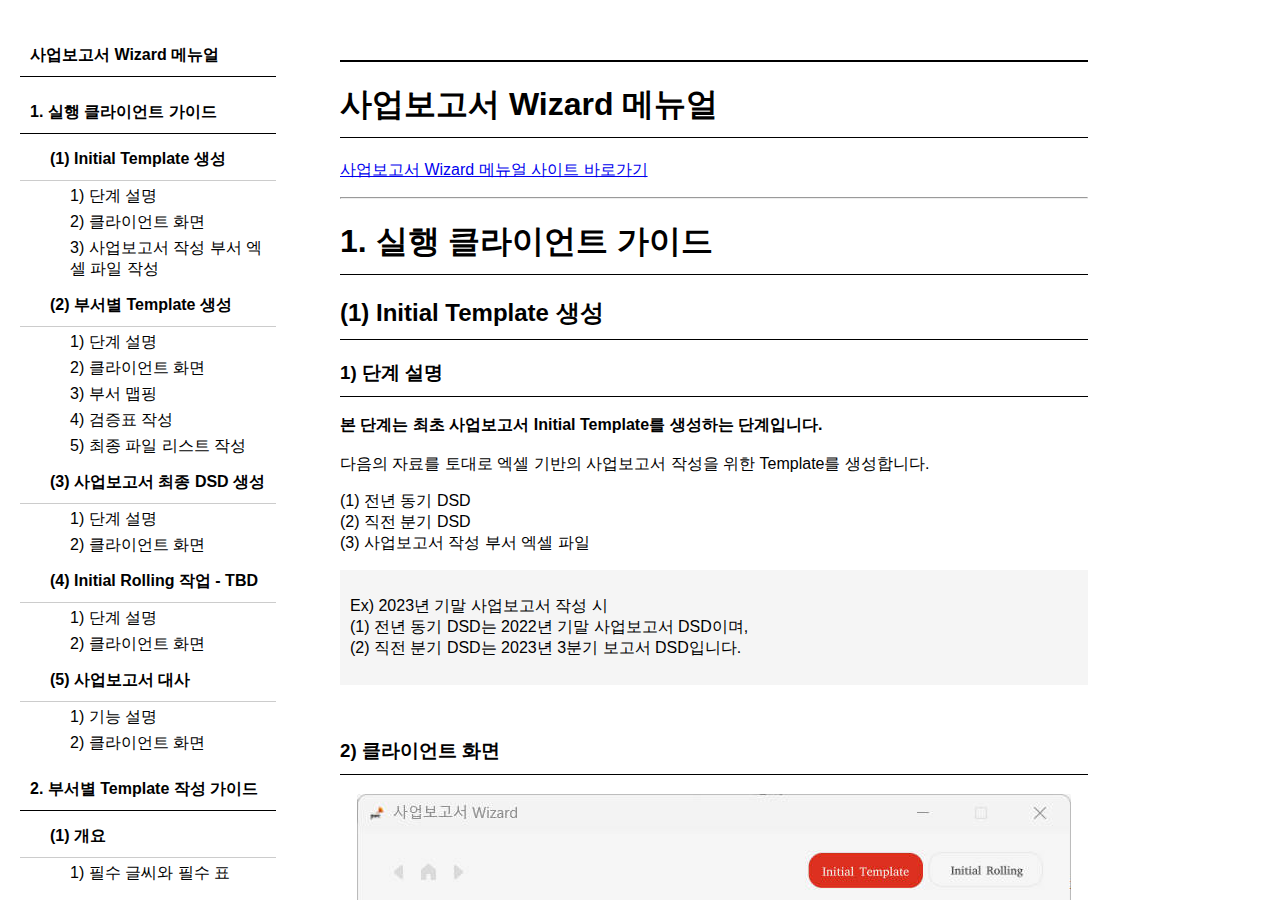
==== index.html @ ab2f1364 "license 추가" ====
<!DOCTYPE html>
    <html lang="en">
    <head>
    <meta charset="UTF-8">
    <meta name="viewport" content="width=device-width, initial-scale=1.0">
    <title>사업보고서 공시 자동화 메뉴얼</title>
    <link rel="stylesheet" href="styles.css">
    </head>
    <body>
    <div id="tocContainer">
        <div class='toc'>
<ul><li class='toc-level-1' data-index='1'><a href='#section-1'>사업보고서 Wizard 메뉴얼</a></li>
<li class='toc-level-1' data-index='2'><a href='#section-2'>1. 실행 클라이언트 가이드</a></li>
<li class='toc-level-2' data-index='2.1'><a href='#section-2.1'>(1) Initial Template 생성</a></li>
<li class='toc-level-3' data-index='2.1.1'><a href='#section-2.1.1'>1) 단계 설명</a></li>
<li class='toc-level-3' data-index='2.1.2'><a href='#section-2.1.2'>2) 클라이언트 화면</a></li>
<li class='toc-level-3' data-index='2.1.3'><a href='#section-2.1.3'>3) 사업보고서 작성 부서 엑셀 파일 작성</a></li>
<li class='toc-level-2' data-index='2.2'><a href='#section-2.2'>(2) 부서별 Template 생성</a></li>
<li class='toc-level-3' data-index='2.2.1'><a href='#section-2.2.1'>1) 단계 설명</a></li>
<li class='toc-level-3' data-index='2.2.2'><a href='#section-2.2.2'>2) 클라이언트 화면</a></li>
<li class='toc-level-3' data-index='2.2.3'><a href='#section-2.2.3'>3) 부서 맵핑</a></li>
<li class='toc-level-4' data-index='2.2.3.1'><a href='#section-2.2.3.1'>부서 맵핑 개요 (DSD 시트 상 B~N열)</a></li>
<li class='toc-level-4' data-index='2.2.3.2'><a href='#section-2.2.3.2'>기본 작성 방법</a></li>
<li class='toc-level-4' data-index='2.2.3.3'><a href='#section-2.2.3.3'>🚫 주의사항 - 다음과 같은 경우 오류가 발생합니다.</a></li>
<li class='toc-level-3' data-index='2.2.4'><a href='#section-2.2.4'>4) 검증표 작성</a></li>
<li class='toc-level-4' data-index='2.2.4.1'><a href='#section-2.2.4.1'>검증표 작성 개요</a></li>
<li class='toc-level-4' data-index='2.2.4.2'><a href='#section-2.2.4.2'>기본 작성 방법</a></li>
<li class='toc-level-4' data-index='2.2.4.3'><a href='#section-2.2.4.3'>🚫 주의사항 - 다음과 같은 경우 검증 오류로 Template 생성이 중단 됩니다.</a></li>
<li class='toc-level-3' data-index='2.2.5'><a href='#section-2.2.5'>5) 최종 파일 리스트 작성</a></li>
<li class='toc-level-4' data-index='2.2.5.1'><a href='#section-2.2.5.1'>관련 개요</a></li>
<li class='toc-level-2' data-index='2.3'><a href='#section-2.3'>(3) 사업보고서 최종 DSD 생성</a></li>
<li class='toc-level-3' data-index='2.3.1'><a href='#section-2.3.1'>1) 단계 설명</a></li>
<li class='toc-level-3' data-index='2.3.2'><a href='#section-2.3.2'>2) 클라이언트 화면</a></li>
<li class='toc-level-2' data-index='2.4'><a href='#section-2.4'>(4) Initial Rolling 작업 - TBD</a></li>
<li class='toc-level-3' data-index='2.4.1'><a href='#section-2.4.1'>1) 단계 설명</a></li>
<li class='toc-level-3' data-index='2.4.2'><a href='#section-2.4.2'>2) 클라이언트 화면</a></li>
<li class='toc-level-2' data-index='2.5'><a href='#section-2.5'>(5) 사업보고서 대사</a></li>
<li class='toc-level-3' data-index='2.5.1'><a href='#section-2.5.1'>1) 기능 설명</a></li>
<li class='toc-level-3' data-index='2.5.2'><a href='#section-2.5.2'>2) 클라이언트 화면</a></li>
<li class='toc-level-1' data-index='3'><a href='#section-3'>2. 부서별 Template 작성 가이드</a></li>
<li class='toc-level-2' data-index='3.1'><a href='#section-3.1'>(1) 개요</a></li>
<li class='toc-level-3' data-index='3.1.1'><a href='#section-3.1.1'>1) 필수 글씨와 필수 표</a></li>
<li class='toc-level-4' data-index='3.1.1.1'><a href='#section-3.1.1.1'>필수 글씨는 다음과 같습니다.</a></li>
<li class='toc-level-4' data-index='3.1.1.2'><a href='#section-3.1.1.2'>필수 표는 다음과 같습니다.</a></li>
<li class='toc-level-4' data-index='3.1.1.3'><a href='#section-3.1.1.3'>필수 글씨와 필수 표외 글씨와 표는 일반 글씨 및 일반 표로 지칭합니다.</a></li>
<li class='toc-level-2' data-index='3.2'><a href='#section-3.2'>(2) 리본메뉴(BRS Editor)</a></li>
<li class='toc-level-2' data-index='3.3'><a href='#section-3.3'>(3) 개별/전체 검증</a></li>
<li class='toc-level-2' data-index='3.4'><a href='#section-3.4'>(4) 표시 변경</a></li>
<li class='toc-level-2' data-index='3.5'><a href='#section-3.5'>(5) 필수 표 메뉴</a></li>
<li class='toc-level-2' data-index='3.6'><a href='#section-3.6'>(6) 작성가이드 메뉴</a></li>
</ul>
</div><hr>
<p style='font-style: italic; font-family: Arial; font-size: 13px;font-weight: bold;'><a href='https://www.pwc.com/kr/ko/digital-solutions/robotic-application.html'>Published by PwC Robotic Application Team</a></p>

    </div>
    <div id="contentContainer">
        <div id="sectionIndicator" class="section-indicator"></div>
        <h1 id="section-1">사업보고서 Wizard 메뉴얼</h1>
<p><a href="https://business-report_wizard.surge.sh">사업보고서 Wizard 메뉴얼 사이트 바로가기</a></p>
<hr/>
<h1 id="section-2">1. 실행 클라이언트 가이드</h1>
<h2 id="section-2.1">(1) Initial Template 생성</h2>
<h3 id="section-2.1.1">1) 단계 설명</h3>
<p><strong style="display: inline;">본 단계는 최초 사업보고서 Initial Template를 생성하는 단계입니다.<br/></strong><br>
다음의 자료를 토대로 엑셀 기반의 사업보고서 작성을 위한 Template를 생성합니다.</br></p>
<p>(1) 전년 동기 DSD <br/>
(2) 직전 분기 DSD <br/>
(3) 사업보고서 작성 부서 엑셀 파일</p>
<blockquote style="background-color: #F5F5F5; padding: 10px; margin-left: 0; margin-right: 0;"><div class="blockquote-sidebar"></div>
<p>Ex) 2023년 기말 사업보고서 작성 시<br/>
(1) 전년 동기 DSD는 2022년 기말 사업보고서 DSD이며,<br/>
(2) 직전 분기 DSD는 2023년 3분기 보고서 DSD입니다.</p>
</blockquote>
<p><br/></p>
<h3 id="section-2.1.2">2) 클라이언트 화면</h3>
<p><img alt="client_step1.jpg" class="custom-img" src="./resources/client_step1.jpg"/></p>
<p><br/></p>
<h3 id="section-2.1.3">3) 사업보고서 작성 부서 엑셀 파일 작성</h3>
<p>작성 부서 엑셀 파일 A열에 아래와 같이 부서명을 아래 방향으로 기재합니다.<br>
만일 동일 부서 내 담당자가 여러명인 경우 회계팀1 / 회계팀2 등으로 기재 부탁 드립니다.</br></p>
<p><img alt="작성부서엑셀1.jpg" class="custom-img" src="./resources/작성부서엑셀1.jpg"/></p>
<hr/>
<h2 id="section-2.2">(2) 부서별 Template 생성</h2>
<h3 id="section-2.2.1">1) 단계 설명</h3>
<p><strong style="display: inline;">본 단계는 1-(1) 에서 생성된 엑셀 파일(xlsm)을 토대로 작성 부서 별 엑셀 파일(xlsm) N개를 생성합니다.</strong></p>
<p>1-(1)에서 생성한 사업보고서 Initial Template를 기반으로 아래와 같은 작업을 진행해주셔야 합니다.</p>
<p>(1) 사업보고서 작성 영역을 각 사업부 R&amp;R에 맞게 분배 <br>
(2) 사업보고서 내용 상 검증이 필요한 금액의 경우 검증표에 맵핑<br/>
(3) 부서별 Template 생성 결과인 separate_template 폴더 sharepoint 상에 업로드 및 "최종 파일 리스트.xlsx" 작성</br></p>
<p><br/></p>
<h3 id="section-2.2.2">2) 클라이언트 화면</h3>
<p><img alt="client_step2.jpg" class="custom-img" src="./resources/client_step2.jpg"/></p>
<p><br/></p>
<h3 id="section-2.2.3">3) 부서 맵핑</h3>
<h4 id="section-2.2.3.1">부서 맵핑 개요 (DSD 시트 상 B~N열)</h4>
<p>아래 화면에서 회계팀에서 빨간색으로 표시된 영역이 배정되었습니다.(10~13행)<br>
또한 표의 영역이기 때문에  "⤷테이블 끝" 부분까지 올바르게 할당된 것을 알 수 있습니다.</br></p>
<ul class="custom-ul">
<li class="custom-li">회계팀에게 관련 부분을 배정하기 위해서는 회계팀의 열인 D열에 관련 영역을 O 표시하시면 됩니다.<br>
<br/></br></li>
</ul>
<blockquote style="background-color: #F5F5F5; padding: 10px; margin-left: 0; margin-right: 0;"><div class="blockquote-sidebar"></div>
<p>Initial Template 상 DSD 시트</p>
</blockquote>
<p><img alt="DSD시트1.jpg" class="custom-img" src="./resources/DSD시트1.jpg"/><br>
<br/></br></p>
<h4 id="section-2.2.3.2">기본 작성 방법</h4>
<ol>
<li class="custom-li">위의 화면 상 B~L열에 대해서 BA열의 전년 동기 사업보고서 내용을 보시고 사업보고서 작성 부서(R&amp;R)를 O 표시로 표시해주시기 바랍니다.</li>
<li class="custom-li">감사보고서와 연결 감사보고서 내용은 각각 스마트리뷰어_별도(M열), 스마트리뷰어_연결(N열)로 자동 맵핑되어 있습니다. 1의 작업 시 이 부분은 생략하고 진행해주시면 되겠습니다.</li>
<li class="custom-li">사업보고서 상 각 영역은 <strong style="display: inline;">하나의 부서</strong>에게 할당 되어야 합니다.<br/> 예를들어 하나의 표를 2개의 다른 부서에게 할당하는 것은 불가능합니다. </li>
<li class="custom-li">🚫 특히 필수 표의 경우 <strong style="display: inline;">Dart 표준 양식 상 반드시 지켜져야 하는 형식이 존재</strong>하며, 여러 부서에게 할당되지 않도록 각별한 주의가 필요합니다.</li>
<li class="custom-li">표의 경우 "⤷테이블 끝"까지 표의 영역이오니, 표의 영역을 할당하실 때에는 해당 부분까지 포함될 수 있도록 확인 부탁 드립니다.<br>
<br/></br></li>
</ol>
<h4 id="section-2.2.3.3">🚫 주의사항 - 다음과 같은 경우 오류가 발생합니다.</h4>
<ol>
<li class="custom-li">하나의 필수 표 영역에 대해서 해당 영역의 일부 또는 전부를 다수의 부서에 배정하는 경우  </li>
<li class="custom-li">사업보고서 상 동일 영역을 다수의 부서에 배정하는 경우<blockquote style="background-color: #F5F5F5; padding: 10px; margin-left: 0; margin-right: 0;"><div class="blockquote-sidebar"></div>
<p>Ex) 사업보고서라는 제목(6행)을 회계팀, 법무팀 등에 동시에 배정한 경우</p>
</blockquote>
</li>
</ol>
<p><br/></p>
<h3 id="section-2.2.4">4) 검증표 작성</h3>
<h4 id="section-2.2.4.1">검증표 작성 개요</h4>
<p>아래 화면 상 자금팀과 회계팀의 자본금은 동일하나, 경영기획팀의 자본금이 상이한 것을 알 수 있습니다.<br>
관련 부분을 최초에 한번만 맵핑해주게 되면 추후 부서별 Template으로 나누어져서 새롭게 작성되어도 작성된 검증표에 대한 링크가 연결됩니다.</br></p>
<p><img alt="검증표1.jpg" class="custom-img" src="./resources/검증표1.jpg"/></p>
<h4 id="section-2.2.4.2">기본 작성 방법</h4>
<ol>
<li class="custom-li">
<p>모든 열은 작성이 되어 있어야 합니다.</p>
</li>
<li class="custom-li">
<p>변수_ID는 다음과 같은 규칙으로 이루어져 있습니다.</p>
<ul class="custom-ul">
<li class="custom-li">"그룹번호-일련번호"</li>
<li class="custom-li">같은 그룹 내 부여된 일련번호는 동일한 금액을 가져야 한다는 로직으로 검증이 진행됩니다.<blockquote style="background-color: #F5F5F5; padding: 10px; margin-left: 0; margin-right: 0;"><div class="blockquote-sidebar"></div>
<p>Ex) 검증표 상 "그룹번호 101" 상 일련번호 001 / 002 / 003이 존재합니다.<br/> 이때 자금팀과 회계팀의 금액은 382로 일치하나 경영기획팀의 금액은 261,911로 다른 팀의 금액들과 다릅니다.</p>
</blockquote>
</li>
</ul>
</li>
<li class="custom-li">
<p>변수_이름과 비고는 자유로이 적어주시되, 서로 Refernce 되는 항목들은 동일하게 기재 부탁 드립니다.</p>
</li>
<li class="custom-li">
<p>금액은 "DSD" 시트 상에서 셀 참조로 작성해주셔야 하며(ex: =DSD!BA54),<br>
참조된 셀에 표시된 DSD 시트 상 부서 맵핑(동그라미(O) 표시)과 검증표 상 부서명은 일치해야 합니다.</br></p>
</li>
<li class="custom-li">
<p>부서명은 5를 고려하여 작성해주시기 바랍니다.<br>
<br/></br></p>
</li>
</ol>
<h4 id="section-2.2.4.3">🚫 주의사항 - 다음과 같은 경우 <strong style="display: inline;">검증 오류로 Template 생성이 중단</strong> 됩니다.</h4>
<p>검증표 검증 실패로 인해 Template 생성이 중단될 시 검증 실패 내역 정리된 엑셀 파일을 통해 검증표 수정 후 재 시도 부탁 드립니다.(TBD)</p>
<ol>
<li class="custom-li">DSD 시트 상 "회계부"에 동그라미(O) 표시 되어 있는 행과 관련 된 금액을 검증표 상 "자금부"의 금액으로 입력한 경우</li>
<li class="custom-li">금액열을 DSD 상 셀 참조가 아닌 숫자로 Key-in하는 경우</li>
<li class="custom-li">검증표 상 비어있는 셀이 있는 경우<br>
<br/></br></li>
</ol>
<h3 id="section-2.2.5">5) 최종 파일 리스트 작성</h3>
<h4 id="section-2.2.5.1">관련 개요</h4>
<p>1-(2) 부서별 Template 생성을 진행하시게 되면 아래와 같이 separate_template 폴더 안에 각 부서별 폴더 및 부서별 Template이 생성됩니다.<br>
해당 폴더를 Sharepoint로 업로드하여 작성 부서 별로 사업보고서 작성을 진행해주시면 되겠습니다.</br></p>
<p>이때, 스마트리뷰어_별도 및 스마트리뷰어_연결 폴더의 경우 최초 생성 시에 <strong style="display: inline;">빈 폴더</strong>로 생성되며,<br/> 회계팀에서 작성하신 <strong style="display: inline;">스마트리뷰어 파일을 관련 폴더</strong>에 넣어주시기 바랍니다.</p>
<p><img alt="separate_template.jpg" class="custom-img" src="./resources/separate_template.jpg"/><br>
<br/></br></p>
<p>"최종 파일 리스트.xlsx"는 자동으로 생성되며, 최초 생성 시 스마트리뷰어 파일명을 확장자(.xlsm)와 함께 입력 부탁 드리겠습니다.<br/><br>
만일 관련 파일명이나 폴더명이 변경된 경우 (3) 사업보고서 최종 DSD 생성 전 "최종 파일 리스트.xlsx"를 업데이트 해주셔야 합니다.</br></p>
<p><strong style="display: inline;">🚫 "최종 파일 리스트.xlsx"의 이름은 고정 값으로 변경하셔서는 안됩니다.</strong></p>
<p><img alt="최종파일리스트1.jpg" class="custom-img" src="./resources/최종파일리스트1.jpg"/></p>
<p><br/></p>
<hr/>
<h2 id="section-2.3">(3) 사업보고서 최종 DSD 생성</h2>
<h3 id="section-2.3.1">1) 단계 설명</h3>
<p><strong style="display: inline;">본 단계는 1-(2) 에서 생성된 작성 부서 별 엑셀 파일(xlsm)을 토대로 최종적으로 사업보고서 DSD를 생성합니다.</strong><br>
1-(2)에서 생성한 부서 별 Template를 기반으로 아래와 같은 작업을 진행해주셔야 합니다.</br></p>
<p>(1) 부서 별 Template 작성 가이드에 맞게 사업보고서 작성 및 검증 수행<br>
(Sharepoint 상 엑셀 환경에서 진행)</br></p>
<p>(2) Sharepoint에서 작성된 Template을 하나의 압축 파일로 다운로드<br>
(1-(2)-5) "최종 파일 리스트.xlsx" 작성 확인 필요)</br></p>
<p><br/></p>
<h3 id="section-2.3.2">2) 클라이언트 화면</h3>
<p><img alt="client_step3.jpg" class="custom-img" src="./resources/client_step3.jpg"/></p>
<p><br/></p>
<hr/>
<h2 id="section-2.4">(4) Initial Rolling 작업 - TBD</h2>
<h3 id="section-2.4.1">1) 단계 설명</h3>
<p><strong style="display: inline;">본 단계는 최초 사업보고서 Initial Template를 생성하는 단계입니다. Initial Template 생성 대체 작업<br>
<br/></br></strong></p>
<h3 id="section-2.4.2">2) 클라이언트 화면</h3>
<p><img alt="client_step4.jpg" class="custom-img" src="./resources/client_step4.jpg"/></p>
<p><br/></p>
<hr/>
<h2 id="section-2.5">(5) 사업보고서 대사</h2>
<h3 id="section-2.5.1">1) 기능 설명</h3>
<p><strong style="display: inline;">두 사업보고서 간 차이점을 대사하는 기능입니다.</strong> <br>
현재 기준 DSD와 비교 대상 DSD를 입력 후 실행해주시면 사업보고서 대사 파일이 생성됩니다.</br></p>
<p><br/></p>
<h3 id="section-2.5.2">2) 클라이언트 화면</h3>
<p><img alt="client_step5.jpg" class="custom-img" src="./resources/client_step5.jpg"/></p>
<p><br/></p>
<hr/>
<h1 id="section-3">2. 부서별 Template 작성 가이드</h1>
<h2 id="section-3.1">(1) 개요</h2>
<h3 id="section-3.1.1">1) 필수 글씨와 필수 표</h3>
<h4 id="section-3.1.1.1">필수 글씨는 다음과 같습니다.</h4>
<ul class="custom-ul">
<li class="custom-li">각 단락의 제목, 중요 안내문구 등으로 DSD와 동일한 색으로 칠해져 있습니다.</li>
<li class="custom-li">🚫 Dart 표준 양식 상 <strong style="display: inline;">필수 글씨는 삭제 및 다른 위치로 이동될 수 없습니다.</strong> </li>
<li class="custom-li">📌따라서 <strong style="display: inline;">부서별 Template 작성</strong> 시에도 <strong style="display: inline;">삭제 및 다른 위치로 이동</strong>해서는 안됩니다.</li>
</ul>
<p><img alt="필수글씨2.jpg" class="custom-img" src="./resources/필수글씨2.jpg"/><br>
<img alt="필수글씨1.jpg" class="custom-img" src="./resources/필수글씨1.jpg"/></br></p>
<h4 id="section-3.1.1.2">필수 표는 다음과 같습니다.</h4>
<p><img alt="필수표1.jpg" class="custom-img" src="./resources/필수표1.jpg"/><br>
<br/></br></p>
<ul class="custom-ul">
<li class="custom-li">
<p>필수 표는  <strong style="display: inline;">파란색 테두리</strong>로 표시되어 있으며 Template 상 <strong style="display: inline;">유일한 이름으로 정의</strong>되어 있습니다.</p>
<ul class="custom-ul">
<li class="custom-li">🚫 Dart 표준 양식 상 <strong style="display: inline;">필수 표는 다음의 제약 사항이 있습니다.</strong><ol>
<li class="custom-li">열 추가 및 열 삭제 불가(고정 양식)</li>
<li class="custom-li">행 추가 및 행 삭제 가능 여부 각 행마다 상이</li>
<li class="custom-li">셀 병합 설정 및 해제 불가(고정 양식)</li>
</ol>
</li>
</ul>
</li>
<li class="custom-li">
<p>📌따라서 <strong style="display: inline;">부서별 Template 작성</strong> 시에도 <strong style="display: inline;">다음의 제약 사항이 있습니다.</strong></p>
<ol>
<li class="custom-li">임의의 열 추가 및 열 삭제 금지</li>
<li class="custom-li">행 추가 및 행 삭제 <strong style="display: inline;">리본 메뉴(BRS Editor) 이용</strong></li>
<li class="custom-li">임의의 셀 병합 설정 및 해제 금지</li>
</ol>
</li>
<li class="custom-li">
<p>🚫(예시) <strong style="display: inline;">부서별 Template 작성</strong> 시 다음의 행위를 <strong style="display: inline;">지양</strong>하여 주시기 바랍니다.</p>
<ol>
<li class="custom-li">필수 표의 전부 또는 일부 영역을 선택하여 잘라내기(Ctrl + X) 하는 행위<blockquote style="background-color: #F5F5F5; padding: 10px; margin-left: 0; margin-right: 0;"><div class="blockquote-sidebar"></div>
<p>필수 표에 설정된 이름 정의가 의도한 바와 다르게 변경되어 Dart 표준 양식에 맞춰 DSD 생성이 되지 않습니다.</p>
</blockquote>
</li>
<li class="custom-li">필수 표에 임의의 열 추가/열 삭제/ 병합 정보의 변경을 시도하는 행위<blockquote style="background-color: #F5F5F5; padding: 10px; margin-left: 0; margin-right: 0;"><div class="blockquote-sidebar"></div>
<p>Dart 표준 양식에 내장된 해당 필수 표의 특성과 엑셀에서 작성하신 표의 특성과 상이하여 DSD 생성이 되지 않습니다.</p>
</blockquote>
</li>
<li class="custom-li"><strong style="display: inline;">리본 메뉴(BRS Editor) 이용</strong>하지 않고 임의의 행 추가/행 삭제를 하는 행위<blockquote style="background-color: #F5F5F5; padding: 10px; margin-left: 0; margin-right: 0;"><div class="blockquote-sidebar"></div>
<p>Dart 표준 양식에 내장된 해당 필수 표의 특성과 엑셀에서 작성하신 표의 특성과 상이하여 DSD 생성이 되지 않습니다.</p>
</blockquote>
</li>
<li class="custom-li">필수표의 위치를 <strong style="display: inline;">임의의 장소로 이동</strong> 시키는 행위 (복사/잘라내기/붙여넣기 등)<blockquote style="background-color: #F5F5F5; padding: 10px; margin-left: 0; margin-right: 0;"><div class="blockquote-sidebar"></div>
<p>필수 표의 위치 역시 Dart 표준 양식에 내장되어 있습니다. 필수 표를 수정하는 것은 오직 행 추가 / 행 삭제 및 내용 작성에 한하여 가능합니다.</p>
</blockquote>
</li>
</ol>
</li>
</ul>
<p><br/></p>
<h4 id="section-3.1.1.3">필수 글씨와 필수 표외 글씨와 표는 일반 글씨 및 일반 표로 지칭합니다.</h4>
<ul class="custom-ul">
<li class="custom-li">
<p>필수 표를 포함한 모든 표는 다음과 같은 조건을 만족해야 합니다.</p>
<ul class="custom-ul">
<li class="custom-li">표의 모든 테두리가 정상적으로 설정되어 있음</li>
<li class="custom-li">표의 끝에는 "⤷테이블 끝" 문구가 위치함</li>
</ul>
<blockquote style="background-color: #F5F5F5; padding: 10px; margin-left: 0; margin-right: 0;"><div class="blockquote-sidebar"></div>
<p>이는 표의 영역을 정상적으로 식별하기 위한 필수적인 절차입니다.</p>
</blockquote>
</li>
<li class="custom-li">
<p>🚫(예시) 잘못된 일반 표 작성(필수 표도 동일)</p>
<blockquote style="background-color: #F5F5F5; padding: 10px; margin-left: 0; margin-right: 0;"><div class="blockquote-sidebar"></div>
<p>우측 상단 테두리가 올바르게 설정되어 있지 않습니다. 이 경우 표의 영역을 정상적으로 식별하기 어렵습니다.</p>
</blockquote>
</li>
</ul>
<p><img alt="일반표오류1.jpg" class="custom-img" src="./resources/일반표오류1.jpg"/></p>
<ul class="custom-ul">
<li class="custom-li"><strong style="display: inline;">일반 표 및 일반 글씨</strong>의 경우 다음의 사항만 <strong style="display: inline;">주의</strong>하여 주시기 바랍니다.</li>
<li class="custom-li">일반 표 등을 수정하실 때 <strong style="display: inline;">전체 열 추가 / 열 삭제 등의 행위로</strong> 인해서 <strong style="display: inline;">필수 글씨나 필수 표가 의도치않게 변경되는 경우</strong></li>
</ul>
<p><br/></p>
<hr/>
<h2 id="section-3.2">(2) 리본메뉴(BRS Editor)</h2>
<p>BRS Editor는 부서별 Template의 작성 및 검증을 위하여 만들어진 PwC만의 리본 메뉴입니다.</p>
<p>BRS Editor의 구조는 아래와 같이 네 가지 부분으로 이루어집니다.</p>
<ol>
<li class="custom-li">개별/전체 검증 부분</li>
<li class="custom-li">표시 변경 부분 </li>
<li class="custom-li">필수표 메뉴 부분</li>
<li class="custom-li">작성 가이드 메뉴 부분</li>
</ol>
<p><img alt="리본메뉴1.jpg" class="custom-img" src="./resources/리본메뉴1.jpg"/></p>
<p><br/></p>
<hr/>
<h2 id="section-3.3">(3) 개별/전체 검증</h2>
<p><strong style="display: inline;">부서별 Template</strong> 작성을 올바르게 수행하였는지 검증하는 기능입니다.<br>
<strong style="display: inline;">검증 수행 시</strong> 아래와 같은 검증을 수행합니다.</br></p>
<ol>
<li class="custom-li">필수 표 테두리 검증</li>
<li class="custom-li">필수 표 행/열/병합 정보 검증</li>
<li class="custom-li">필수 표가 표준 XML을 준수하는 지 여부 검증</li>
<li class="custom-li">일반 표 테두리 검증</li>
</ol>
<blockquote style="background-color: #F5F5F5; padding: 10px; margin-left: 0; margin-right: 0;"><div class="blockquote-sidebar"></div>
<p>📌 Dart 표준 양식 상 표준 XML을 준수하지 않는 경우 DSD 생성이 불가능합니다.</p>
</blockquote>
<p><img alt="검증1.jpg" class="custom-img" src="./resources/검증1.jpg"/></p>
<ul class="custom-ul">
<li class="custom-li">검증 내역 및 검증 결과를 확인하시고, 관련 내용이 부서별 Template 작성 가이드를 준수하였는지 검토해주시기 바랍니다.</li>
<li class="custom-li">검증 결과 실제로 검토가 필요한 부분은 검증 결과 상 링크 열 <a href="">위치로 이동</a>을 통하여 편하게 확인할 수 있습니다.</li>
<li class="custom-li"><strong style="display: inline;">검증 완료 시</strong> 아래와 같은 결과를 확인하실 수 있습니다.</li>
</ul>
<p><img alt="검증2.jpg" class="custom-img" src="./resources/검증2.jpg"/></p>
<p><br/></p>
<hr/>
<h2 id="section-3.4">(4) 표시 변경</h2>
<p>검증이 모두 정상적으로 마무리된 경우 <strong style="display: inline;">작성 완료</strong> 기능을 수행합니다.</p>
<ul class="custom-ul">
<li class="custom-li">작업 현황이 <strong style="display: inline;">작업 완료</strong>로 변경되며, <strong style="display: inline;">모든 시트에 보호가 생성</strong>되어 시트의 내용을 변경할 수 없습니다.</li>
</ul>
<p><img alt="안내1.jpg" class="custom-img" src="./resources/안내1.jpg"/></p>
<ul class="custom-ul">
<li class="custom-li">만일 작성 완료를 수행한 후 추가 작업이 필요한 경우 <strong style="display: inline;">재작성</strong> 기능을 수행합니다.<br>
    작업 현황이 <strong style="display: inline;">작업 중</strong>으로 변경되며, 모든 시트의 보호가 해제됩니다.</br></li>
</ul>
<p><img alt="안내2.jpg" class="custom-img" src="./resources/안내2.jpg"/></p>
<hr/>
<h2 id="section-3.5">(5) 필수 표 메뉴</h2>
<p><strong style="display: inline;">필수 표 메뉴는 필수 표의 행 추가 및 행 삭제를 위한 기능을 제공합니다.</strong></p>
<ul class="custom-ul">
<li class="custom-li">필수표 행 추가 및 행 삭제는 기본적으로 <strong style="display: inline;">필수 표의 영역 내 본문 행</strong>에서만 작동합니다.<br/> 만일 필수 표의 영역이 아니거나 제목 행인 경우 다음과 같이 행 추가 및 행 삭제가 수행되지 않습니다.</li>
</ul>
<p><br/></p>
<p><strong style="display: inline;">1.  필수 표의 영역 구분</strong><br/><br>
<img alt="필수표영역.jpg" class="custom-img" src="./resources/필수표영역.jpg"/></br></p>
<ul class="custom-ul">
<li class="custom-li">필수 표의 영역이 아닌 경우 안내 메시지</li>
</ul>
<p><img alt="안내3.jpg" class="custom-img" src="./resources/안내3.jpg"/></p>
<ul class="custom-ul">
<li class="custom-li">필수 표의 제목 행인 경우<br>
제목 행이 두 줄 이상인 경우 <strong style="display: inline;">셀 배경 색</strong>을 기준으로 제목 행을 판별합니다.<br/> <strong style="display: inline;">회색</strong>의 경우 제목 행으로 간주됩니다.</br></li>
</ul>
<p><img alt="안내4.jpg" class="custom-img" src="./resources/안내4.jpg"/></p>
<p><br/></p>
<p><strong style="display: inline;">2. 필수 표 행 추가</strong></p>
<ul class="custom-ul">
<li class="custom-li">추가할 행 수를 1 이상의 정수로 입력합니다.</li>
<li class="custom-li">Dart 표준 양식 상 행 추가가 불가능한 행의 경우 추가가 되지 않습니다.</li>
</ul>
<p><img alt="행추가.jpg" class="custom-img" src="./resources/행추가.jpg"/></p>
<p><br/></p>
<p><strong style="display: inline;">3. 필수 표 행 삭제</strong></p>
<ul class="custom-ul">
<li class="custom-li">삭제할 행 수를 1 이상의 정수로 입력합니다.</li>
<li class="custom-li">Dart 표준 양식 상 행 삭제가 불가능한 행의 경우 삭제가 되지 않습니다.</li>
<li class="custom-li">그외 로직 상 삭제가 불가능한 경우 안내 창과 함께 행 삭제 기능이 실행되지 않습니다.</li>
</ul>
<p><img alt="행삭제.jpg" class="custom-img" src="./resources/행삭제.jpg"/></p>
<p><br/></p>
<ol>
<li class="custom-li">
<p>필수 표 테두리 칠하기(선택 기능)</p>
</li>
<li class="custom-li">
<p>선택된 영역의 필수 표 테두리를 적절한 방식으로 생성합니다.</p>
</li>
<li class="custom-li">편의를 위한 선택 기능으로 필요하실 경우 사용 부탁 드립니다.<br>
<br/> </br></li>
</ol>
<hr/>
<h2 id="section-3.6">(6) 작성가이드 메뉴</h2>
<p><strong style="display: inline;">작성가이드 메뉴</strong>는 <strong style="display: inline;">Dart 표준 작성 가이드</strong>에 대해 아래와 같은 기능을 제공 합니다.</p>
<ul class="custom-ul">
<li class="custom-li">Dart 표준 작성 가이드에 대한 Tree View 형식의 열람</li>
<li class="custom-li">다수의 작성 기준에 대한 즐겨찾기 기능(선택사항 메뉴)</li>
<li class="custom-li">
<p>회사만의 작성 기준이 별도로 존재할 경우를 위한 사용자 기재사항의 저장 기능<br>
<br/></br></p>
</li>
<li class="custom-li">
<p>최초 작성 (Initial Template에서 일괄적으로 세팅)</p>
</li>
<li class="custom-li">
<p>작성 가이드 목차 선택</p>
</li>
<li class="custom-li">원문 영역에서 저장하고 싶은 부분 선택 및 선택 사항에 서 확인</li>
<li class="custom-li">사용자 기재사항에 회사별 가이드 기입</li>
<li class="custom-li">창을 닫아 사용자 작업 사항 저장 (AU열에 G1 등의 표시 확인)</li>
</ul>
<p><img alt="작성가이드1.jpg" class="custom-img" src="./resources/작성가이드1.jpg"/></p>
<ol>
<li class="custom-li">
<p>작성 내역 확인 (기존 작성 부분)</p>
</li>
<li class="custom-li">
<p>AU 열 G1 클릭 및  작성 가이드 열기 기능 수행</p>
</li>
</ol>
<p><img alt="작성가이드2.jpg" class="custom-img" src="./resources/작성가이드2.jpg"/></p>
<ul class="custom-ul">
<li class="custom-li">선택 내역 및 작성 내역 확인 가능</li>
<li class="custom-li">만일 해당 화면이 짤려서 나오는 경우 아래 사항 확인<ul class="custom-ul">
<li class="custom-li">바탕화면 - 디스플레이 설정 - 화면 배율 - 100% 이하 여부</li>
</ul>
</li>
</ul>
<p><img alt="작성가이드3.jpg" class="custom-img" src="./resources/작성가이드3.jpg"/></p>
    </div>
    <script src="script.js"></script>
    </body>
    </html>
---- styles.css ----
/* CSS 스타일 */
body {
  display: flex;
  margin: 0;
  height: 100vh;
  font-family: Arial, sans-serif;
}

#tocContainer {
  position: fixed;
  /* 목차의 위치를 고정 */
  top: 0;
  /* 상단에 고정 */
  left: 0;
  /* 좌측에 고정 */
  width: 20%;
  overflow-y: auto;
  background: #fff;
  padding: 20px;
  padding-bottom: 20px; /* 하단에 20px의 패딩을 추가 */
  height: calc(100vh - 20px); /* 전체 높이에서 하단 패딩만큼 빼서 설정 */
}

#tocContainer li.toc-level-1 {
  margin-top: 25px; 
  border-bottom: 1px solid #000;  /* 검은색 1픽셀 구분 줄을 추가합니다 */
  padding-bottom: 10px;  /* 구분 줄과 텍스트 사이에 여백을 추가합니다 */
}

#tocContainer li.toc-level-2 {
  margin-top: 15px; 
  border-bottom: 1px solid #ccc;  /* 희미한 회색 1픽셀 구분 줄을 추가합니다 */
  padding-bottom: 10px;  /* 구분 줄과 텍스트 사이에 여백을 추가합니다 */
}


#tocContainer .active {
  background-color: rgba(0, 0, 255, 0.1); /* 파란색 음영 효과 */
  /* 추가 스타일링이 필요하다면 여기에 */
}


#contentContainer {
  margin-top: 20px;
  margin-left: 25%;
  padding: 20px;
  padding-right: 15%;  /* 오른쪽 패딩을 추가하여 여백을 만듭니다 */
  background-color: #fff;
  width: 80%;  /* 너비를 100%로 설정하여 부모 요소의 너비에 맞춥니다 */
  box-sizing: border-box;  /* 패딩을 너비에 포함 */
  overflow-y: auto;  /* 세로 방향으로 내용이 넘칠 경우 스크롤바를 표시 */
}

#contentContainer h1,
#contentContainer h2,
#contentContainer h3 {
  border-bottom: 1px solid #000;  /* 검은색 1픽셀 구분 줄을 추가합니다 */
  padding-bottom: 10px;  /* 구분 줄과 텍스트 사이에 여백을 추가합니다 */
}


/* 본문 내용에 대한 스타일 */
.content {
  padding: 0 15px;
  /* 좌우 내부 패딩을 추가하여 텍스트에 여백을 줌 */
}

.toc {
  list-style: none;
  padding: 0;
}

.toc li {
  margin: 5px 0;
}

.toc a {
  text-decoration: none;
  color: black;
}

.toc a:hover {
  text-decoration: underline;
}

.custom-img {
  display: block;
  /* 이미지를 블록 요소로 만듭니다. */
  margin: 0 auto;
  /* 상하 마진은 0, 좌우 마진은 auto로 설정하여 중앙 정렬합니다. */
  max-width: 100%;
  /* 이미지의 최대 가로 길이를 100%로 설정하여, 부모 요소를 넘어서지 않도록 합니다. */
  height: auto;
  /* 이미지의 높이를 자동으로 조절하여 비율을 유지합니다. */
}

/* 목차의 기본 스타일을 제거하고 인덴테이션을 추가합니다. */
.toc ul {
  list-style-type: none;
  /* 동그라미 제거 */
  padding-left: 0;
  /* 왼쪽 패딩 제거 */
}

.toc li {
  cursor: pointer;
  /* 마우스 오버 시 커서 변경 */
  position: relative;
  /* 하위 요소 위치 지정을 위해 relative 설정 */
}

/* 각 toc-level에 따라 인덴테이션을 추가합니다. */
.toc .toc-level-1 {
  padding-left: 10px;
  font-weight: bold;

}

.toc .toc-level-2 {
  padding-left: 30px;
  font-weight: bold;
}

.toc .toc-level-3 {
  padding-left: 50px;
}


.toc hr {
  border: 0;
  height: 1px;
  background-image: linear-gradient(to right, rgba(0, 0, 0, 0), rgba(0, 0, 0, 0.75), rgba(0, 0, 0, 0));
}

.toc p {
  font-size: 0.9em;
  color: #666;
  text-align: center;
  margin-bottom: 20px;
}

.section-indicator {
  padding: 10px;
  border-bottom: 2px solid #000; /* 하단 테두리 */
  background-color: rgb(255, 255, 255); /* 배경색 */
  font-weight: bold; /* 볼드체 */
  margin-bottom: 20px; /* 본문 내용과의 여백 */
}

#currentSectionText {
  font-family: 'Times, sans-serif';
  font-size: 15px; 
  color: #666;
  font-style: italic; 
}
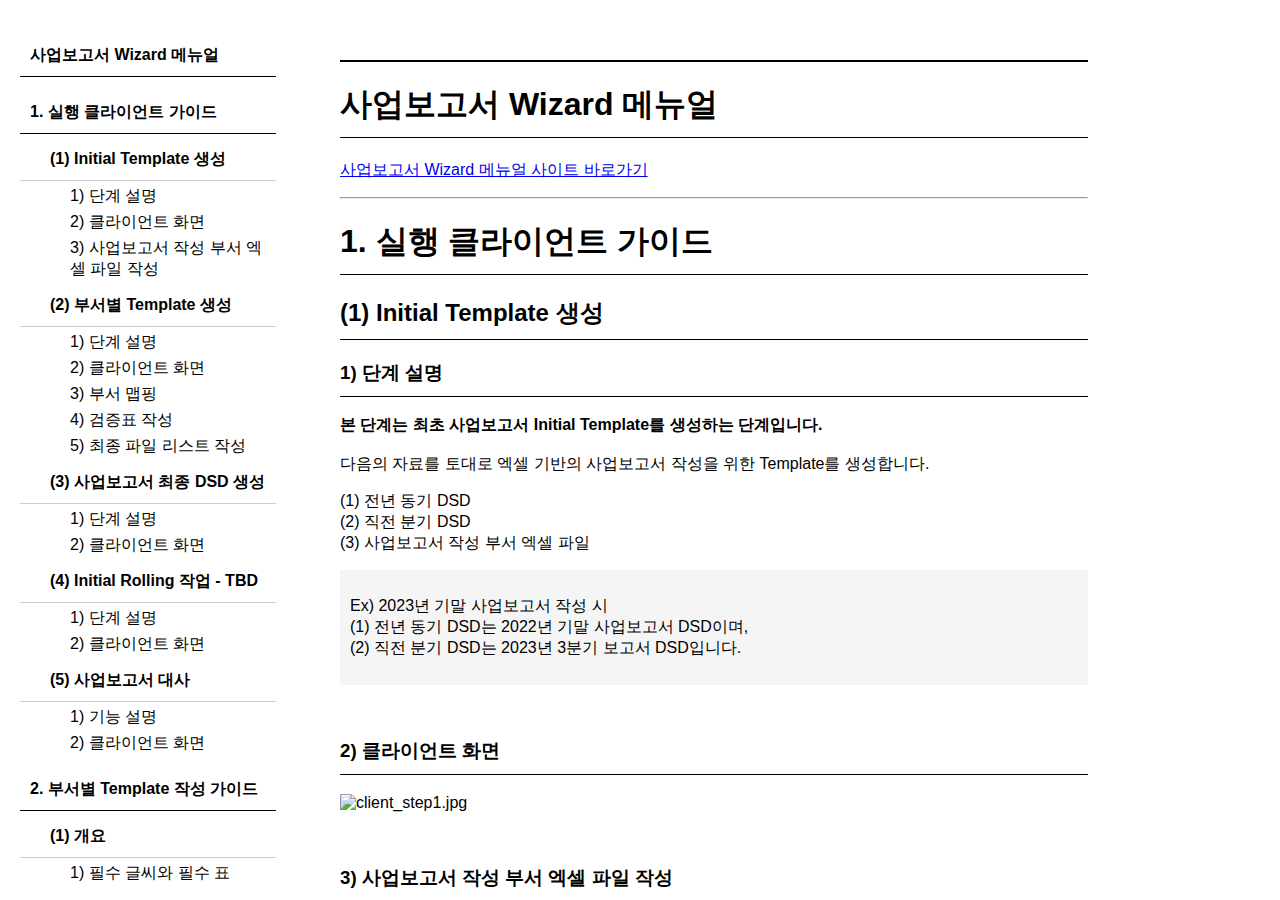
==== commit e0c0407b: "footer update" ====
--- a/index.html
+++ b/index.html
@@ -74,12 +74,12 @@
 </blockquote>
 <p><br/></p>
 <h3 id="section-2.1.2">2) 클라이언트 화면</h3>
-<p><img alt="client_step1.jpg" class="custom-img" src="./resources/client_step1.jpg"/></p>
+<p><img alt="client_step1.jpg" class="custom-img" src="./_resources/client_step1.jpg"/></p>
 <p><br/></p>
 <h3 id="section-2.1.3">3) 사업보고서 작성 부서 엑셀 파일 작성</h3>
 <p>작성 부서 엑셀 파일 A열에 아래와 같이 부서명을 아래 방향으로 기재합니다.<br>
 만일 동일 부서 내 담당자가 여러명인 경우 회계팀1 / 회계팀2 등으로 기재 부탁 드립니다.</br></p>
-<p><img alt="작성부서엑셀1.jpg" class="custom-img" src="./resources/작성부서엑셀1.jpg"/></p>
+<p><img alt="작성부서엑셀1.jpg" class="custom-img" src="./_resources/작성부서엑셀1.jpg"/></p>
 <hr/>
 <h2 id="section-2.2">(2) 부서별 Template 생성</h2>
 <h3 id="section-2.2.1">1) 단계 설명</h3>
@@ -90,7 +90,7 @@
 (3) 부서별 Template 생성 결과인 separate_template 폴더 sharepoint 상에 업로드 및 "최종 파일 리스트.xlsx" 작성</br></p>
 <p><br/></p>
 <h3 id="section-2.2.2">2) 클라이언트 화면</h3>
-<p><img alt="client_step2.jpg" class="custom-img" src="./resources/client_step2.jpg"/></p>
+<p><img alt="client_step2.jpg" class="custom-img" src="./_resources/client_step2.jpg"/></p>
 <p><br/></p>
 <h3 id="section-2.2.3">3) 부서 맵핑</h3>
 <h4 id="section-2.2.3.1">부서 맵핑 개요 (DSD 시트 상 B~N열)</h4>
@@ -103,7 +103,7 @@
 <blockquote style="background-color: #F5F5F5; padding: 10px; margin-left: 0; margin-right: 0;"><div class="blockquote-sidebar"></div>
 <p>Initial Template 상 DSD 시트</p>
 </blockquote>
-<p><img alt="DSD시트1.jpg" class="custom-img" src="./resources/DSD시트1.jpg"/><br>
+<p><img alt="DSD시트1.jpg" class="custom-img" src="./_resources/DSD시트1.jpg"/><br>
 <br/></br></p>
 <h4 id="section-2.2.3.2">기본 작성 방법</h4>
 <ol>
@@ -127,7 +127,7 @@
 <h4 id="section-2.2.4.1">검증표 작성 개요</h4>
 <p>아래 화면 상 자금팀과 회계팀의 자본금은 동일하나, 경영기획팀의 자본금이 상이한 것을 알 수 있습니다.<br>
 관련 부분을 최초에 한번만 맵핑해주게 되면 추후 부서별 Template으로 나누어져서 새롭게 작성되어도 작성된 검증표에 대한 링크가 연결됩니다.</br></p>
-<p><img alt="검증표1.jpg" class="custom-img" src="./resources/검증표1.jpg"/></p>
+<p><img alt="검증표1.jpg" class="custom-img" src="./_resources/검증표1.jpg"/></p>
 <h4 id="section-2.2.4.2">기본 작성 방법</h4>
 <ol>
 <li class="custom-li">
@@ -168,12 +168,12 @@
 <p>1-(2) 부서별 Template 생성을 진행하시게 되면 아래와 같이 separate_template 폴더 안에 각 부서별 폴더 및 부서별 Template이 생성됩니다.<br>
 해당 폴더를 Sharepoint로 업로드하여 작성 부서 별로 사업보고서 작성을 진행해주시면 되겠습니다.</br></p>
 <p>이때, 스마트리뷰어_별도 및 스마트리뷰어_연결 폴더의 경우 최초 생성 시에 <strong style="display: inline;">빈 폴더</strong>로 생성되며,<br/> 회계팀에서 작성하신 <strong style="display: inline;">스마트리뷰어 파일을 관련 폴더</strong>에 넣어주시기 바랍니다.</p>
-<p><img alt="separate_template.jpg" class="custom-img" src="./resources/separate_template.jpg"/><br>
+<p><img alt="separate_template.jpg" class="custom-img" src="./_resources/separate_template.jpg"/><br>
 <br/></br></p>
 <p>"최종 파일 리스트.xlsx"는 자동으로 생성되며, 최초 생성 시 스마트리뷰어 파일명을 확장자(.xlsm)와 함께 입력 부탁 드리겠습니다.<br/><br>
 만일 관련 파일명이나 폴더명이 변경된 경우 (3) 사업보고서 최종 DSD 생성 전 "최종 파일 리스트.xlsx"를 업데이트 해주셔야 합니다.</br></p>
 <p><strong style="display: inline;">🚫 "최종 파일 리스트.xlsx"의 이름은 고정 값으로 변경하셔서는 안됩니다.</strong></p>
-<p><img alt="최종파일리스트1.jpg" class="custom-img" src="./resources/최종파일리스트1.jpg"/></p>
+<p><img alt="최종파일리스트1.jpg" class="custom-img" src="./_resources/최종파일리스트1.jpg"/></p>
 <p><br/></p>
 <hr/>
 <h2 id="section-2.3">(3) 사업보고서 최종 DSD 생성</h2>
@@ -186,7 +186,7 @@
 (1-(2)-5) "최종 파일 리스트.xlsx" 작성 확인 필요)</br></p>
 <p><br/></p>
 <h3 id="section-2.3.2">2) 클라이언트 화면</h3>
-<p><img alt="client_step3.jpg" class="custom-img" src="./resources/client_step3.jpg"/></p>
+<p><img alt="client_step3.jpg" class="custom-img" src="./_resources/client_step3.jpg"/></p>
 <p><br/></p>
 <hr/>
 <h2 id="section-2.4">(4) Initial Rolling 작업 - TBD</h2>
@@ -194,7 +194,7 @@
 <p><strong style="display: inline;">본 단계는 최초 사업보고서 Initial Template를 생성하는 단계입니다. Initial Template 생성 대체 작업<br>
 <br/></br></strong></p>
 <h3 id="section-2.4.2">2) 클라이언트 화면</h3>
-<p><img alt="client_step4.jpg" class="custom-img" src="./resources/client_step4.jpg"/></p>
+<p><img alt="client_step4.jpg" class="custom-img" src="./_resources/client_step4.jpg"/></p>
 <p><br/></p>
 <hr/>
 <h2 id="section-2.5">(5) 사업보고서 대사</h2>
@@ -203,7 +203,7 @@
 현재 기준 DSD와 비교 대상 DSD를 입력 후 실행해주시면 사업보고서 대사 파일이 생성됩니다.</br></p>
 <p><br/></p>
 <h3 id="section-2.5.2">2) 클라이언트 화면</h3>
-<p><img alt="client_step5.jpg" class="custom-img" src="./resources/client_step5.jpg"/></p>
+<p><img alt="client_step5.jpg" class="custom-img" src="./_resources/client_step5.jpg"/></p>
 <p><br/></p>
 <hr/>
 <h1 id="section-3">2. 부서별 Template 작성 가이드</h1>
@@ -215,10 +215,10 @@
 <li class="custom-li">🚫 Dart 표준 양식 상 <strong style="display: inline;">필수 글씨는 삭제 및 다른 위치로 이동될 수 없습니다.</strong> </li>
 <li class="custom-li">📌따라서 <strong style="display: inline;">부서별 Template 작성</strong> 시에도 <strong style="display: inline;">삭제 및 다른 위치로 이동</strong>해서는 안됩니다.</li>
 </ul>
-<p><img alt="필수글씨2.jpg" class="custom-img" src="./resources/필수글씨2.jpg"/><br>
-<img alt="필수글씨1.jpg" class="custom-img" src="./resources/필수글씨1.jpg"/></br></p>
+<p><img alt="필수글씨2.jpg" class="custom-img" src="./_resources/필수글씨2.jpg"/><br>
+<img alt="필수글씨1.jpg" class="custom-img" src="./_resources/필수글씨1.jpg"/></br></p>
 <h4 id="section-3.1.1.2">필수 표는 다음과 같습니다.</h4>
-<p><img alt="필수표1.jpg" class="custom-img" src="./resources/필수표1.jpg"/><br>
+<p><img alt="필수표1.jpg" class="custom-img" src="./_resources/필수표1.jpg"/><br>
 <br/></br></p>
 <ul class="custom-ul">
 <li class="custom-li">
@@ -282,7 +282,7 @@
 </blockquote>
 </li>
 </ul>
-<p><img alt="일반표오류1.jpg" class="custom-img" src="./resources/일반표오류1.jpg"/></p>
+<p><img alt="일반표오류1.jpg" class="custom-img" src="./_resources/일반표오류1.jpg"/></p>
 <ul class="custom-ul">
 <li class="custom-li"><strong style="display: inline;">일반 표 및 일반 글씨</strong>의 경우 다음의 사항만 <strong style="display: inline;">주의</strong>하여 주시기 바랍니다.</li>
 <li class="custom-li">일반 표 등을 수정하실 때 <strong style="display: inline;">전체 열 추가 / 열 삭제 등의 행위로</strong> 인해서 <strong style="display: inline;">필수 글씨나 필수 표가 의도치않게 변경되는 경우</strong></li>
@@ -298,7 +298,7 @@
 <li class="custom-li">필수표 메뉴 부분</li>
 <li class="custom-li">작성 가이드 메뉴 부분</li>
 </ol>
-<p><img alt="리본메뉴1.jpg" class="custom-img" src="./resources/리본메뉴1.jpg"/></p>
+<p><img alt="리본메뉴1.jpg" class="custom-img" src="./_resources/리본메뉴1.jpg"/></p>
 <p><br/></p>
 <hr/>
 <h2 id="section-3.3">(3) 개별/전체 검증</h2>
@@ -313,13 +313,13 @@
 <blockquote style="background-color: #F5F5F5; padding: 10px; margin-left: 0; margin-right: 0;"><div class="blockquote-sidebar"></div>
 <p>📌 Dart 표준 양식 상 표준 XML을 준수하지 않는 경우 DSD 생성이 불가능합니다.</p>
 </blockquote>
-<p><img alt="검증1.jpg" class="custom-img" src="./resources/검증1.jpg"/></p>
+<p><img alt="검증1.jpg" class="custom-img" src="./_resources/검증1.jpg"/></p>
 <ul class="custom-ul">
 <li class="custom-li">검증 내역 및 검증 결과를 확인하시고, 관련 내용이 부서별 Template 작성 가이드를 준수하였는지 검토해주시기 바랍니다.</li>
 <li class="custom-li">검증 결과 실제로 검토가 필요한 부분은 검증 결과 상 링크 열 <a href="">위치로 이동</a>을 통하여 편하게 확인할 수 있습니다.</li>
 <li class="custom-li"><strong style="display: inline;">검증 완료 시</strong> 아래와 같은 결과를 확인하실 수 있습니다.</li>
 </ul>
-<p><img alt="검증2.jpg" class="custom-img" src="./resources/검증2.jpg"/></p>
+<p><img alt="검증2.jpg" class="custom-img" src="./_resources/검증2.jpg"/></p>
 <p><br/></p>
 <hr/>
 <h2 id="section-3.4">(4) 표시 변경</h2>
@@ -327,12 +327,12 @@
 <ul class="custom-ul">
 <li class="custom-li">작업 현황이 <strong style="display: inline;">작업 완료</strong>로 변경되며, <strong style="display: inline;">모든 시트에 보호가 생성</strong>되어 시트의 내용을 변경할 수 없습니다.</li>
 </ul>
-<p><img alt="안내1.jpg" class="custom-img" src="./resources/안내1.jpg"/></p>
+<p><img alt="안내1.jpg" class="custom-img" src="./_resources/안내1.jpg"/></p>
 <ul class="custom-ul">
 <li class="custom-li">만일 작성 완료를 수행한 후 추가 작업이 필요한 경우 <strong style="display: inline;">재작성</strong> 기능을 수행합니다.<br>
     작업 현황이 <strong style="display: inline;">작업 중</strong>으로 변경되며, 모든 시트의 보호가 해제됩니다.</br></li>
 </ul>
-<p><img alt="안내2.jpg" class="custom-img" src="./resources/안내2.jpg"/></p>
+<p><img alt="안내2.jpg" class="custom-img" src="./_resources/안내2.jpg"/></p>
 <hr/>
 <h2 id="section-3.5">(5) 필수 표 메뉴</h2>
 <p><strong style="display: inline;">필수 표 메뉴는 필수 표의 행 추가 및 행 삭제를 위한 기능을 제공합니다.</strong></p>
@@ -341,23 +341,23 @@
 </ul>
 <p><br/></p>
 <p><strong style="display: inline;">1.  필수 표의 영역 구분</strong><br/><br>
-<img alt="필수표영역.jpg" class="custom-img" src="./resources/필수표영역.jpg"/></br></p>
+<img alt="필수표영역.jpg" class="custom-img" src="./_resources/필수표영역.jpg"/></br></p>
 <ul class="custom-ul">
 <li class="custom-li">필수 표의 영역이 아닌 경우 안내 메시지</li>
 </ul>
-<p><img alt="안내3.jpg" class="custom-img" src="./resources/안내3.jpg"/></p>
+<p><img alt="안내3.jpg" class="custom-img" src="./_resources/안내3.jpg"/></p>
 <ul class="custom-ul">
 <li class="custom-li">필수 표의 제목 행인 경우<br>
 제목 행이 두 줄 이상인 경우 <strong style="display: inline;">셀 배경 색</strong>을 기준으로 제목 행을 판별합니다.<br/> <strong style="display: inline;">회색</strong>의 경우 제목 행으로 간주됩니다.</br></li>
 </ul>
-<p><img alt="안내4.jpg" class="custom-img" src="./resources/안내4.jpg"/></p>
+<p><img alt="안내4.jpg" class="custom-img" src="./_resources/안내4.jpg"/></p>
 <p><br/></p>
 <p><strong style="display: inline;">2. 필수 표 행 추가</strong></p>
 <ul class="custom-ul">
 <li class="custom-li">추가할 행 수를 1 이상의 정수로 입력합니다.</li>
 <li class="custom-li">Dart 표준 양식 상 행 추가가 불가능한 행의 경우 추가가 되지 않습니다.</li>
 </ul>
-<p><img alt="행추가.jpg" class="custom-img" src="./resources/행추가.jpg"/></p>
+<p><img alt="행추가.jpg" class="custom-img" src="./_resources/행추가.jpg"/></p>
 <p><br/></p>
 <p><strong style="display: inline;">3. 필수 표 행 삭제</strong></p>
 <ul class="custom-ul">
@@ -365,7 +365,7 @@
 <li class="custom-li">Dart 표준 양식 상 행 삭제가 불가능한 행의 경우 삭제가 되지 않습니다.</li>
 <li class="custom-li">그외 로직 상 삭제가 불가능한 경우 안내 창과 함께 행 삭제 기능이 실행되지 않습니다.</li>
 </ul>
-<p><img alt="행삭제.jpg" class="custom-img" src="./resources/행삭제.jpg"/></p>
+<p><img alt="행삭제.jpg" class="custom-img" src="./_resources/행삭제.jpg"/></p>
 <p><br/></p>
 <ol>
 <li class="custom-li">
@@ -397,7 +397,7 @@
 <li class="custom-li">사용자 기재사항에 회사별 가이드 기입</li>
 <li class="custom-li">창을 닫아 사용자 작업 사항 저장 (AU열에 G1 등의 표시 확인)</li>
 </ul>
-<p><img alt="작성가이드1.jpg" class="custom-img" src="./resources/작성가이드1.jpg"/></p>
+<p><img alt="작성가이드1.jpg" class="custom-img" src="./_resources/작성가이드1.jpg"/></p>
 <ol>
 <li class="custom-li">
 <p>작성 내역 확인 (기존 작성 부분)</p>
@@ -406,7 +406,7 @@
 <p>AU 열 G1 클릭 및  작성 가이드 열기 기능 수행</p>
 </li>
 </ol>
-<p><img alt="작성가이드2.jpg" class="custom-img" src="./resources/작성가이드2.jpg"/></p>
+<p><img alt="작성가이드2.jpg" class="custom-img" src="./_resources/작성가이드2.jpg"/></p>
 <ul class="custom-ul">
 <li class="custom-li">선택 내역 및 작성 내역 확인 가능</li>
 <li class="custom-li">만일 해당 화면이 짤려서 나오는 경우 아래 사항 확인<ul class="custom-ul">
@@ -414,7 +414,13 @@
 </ul>
 </li>
 </ul>
-<p><img alt="작성가이드3.jpg" class="custom-img" src="./resources/작성가이드3.jpg"/></p>
+<p><img alt="작성가이드3.jpg" class="custom-img" src="./_resources/작성가이드3.jpg"/></p>
+<div ;="" id="footer" style="text-align: left; padding: 5px; font-size: 14px; font-style: italic; color: #666; border-top: 2px solid #666;">
+<p>This application is Copyright © 2024 PwC. Samil PricewaterhouseCoopers. All rights reserved. </p>
+<p>The application may contain third party software for which attribution notices are set forth below.</p>
+<p>Detailed information regarding the open source licenses included in this application can be found <a href="https://assuranceda.github.io/BusinessReport_Wizard/license/">here.</a></p>
+</div>
+
     </div>
     <script src="script.js"></script>
     </body>
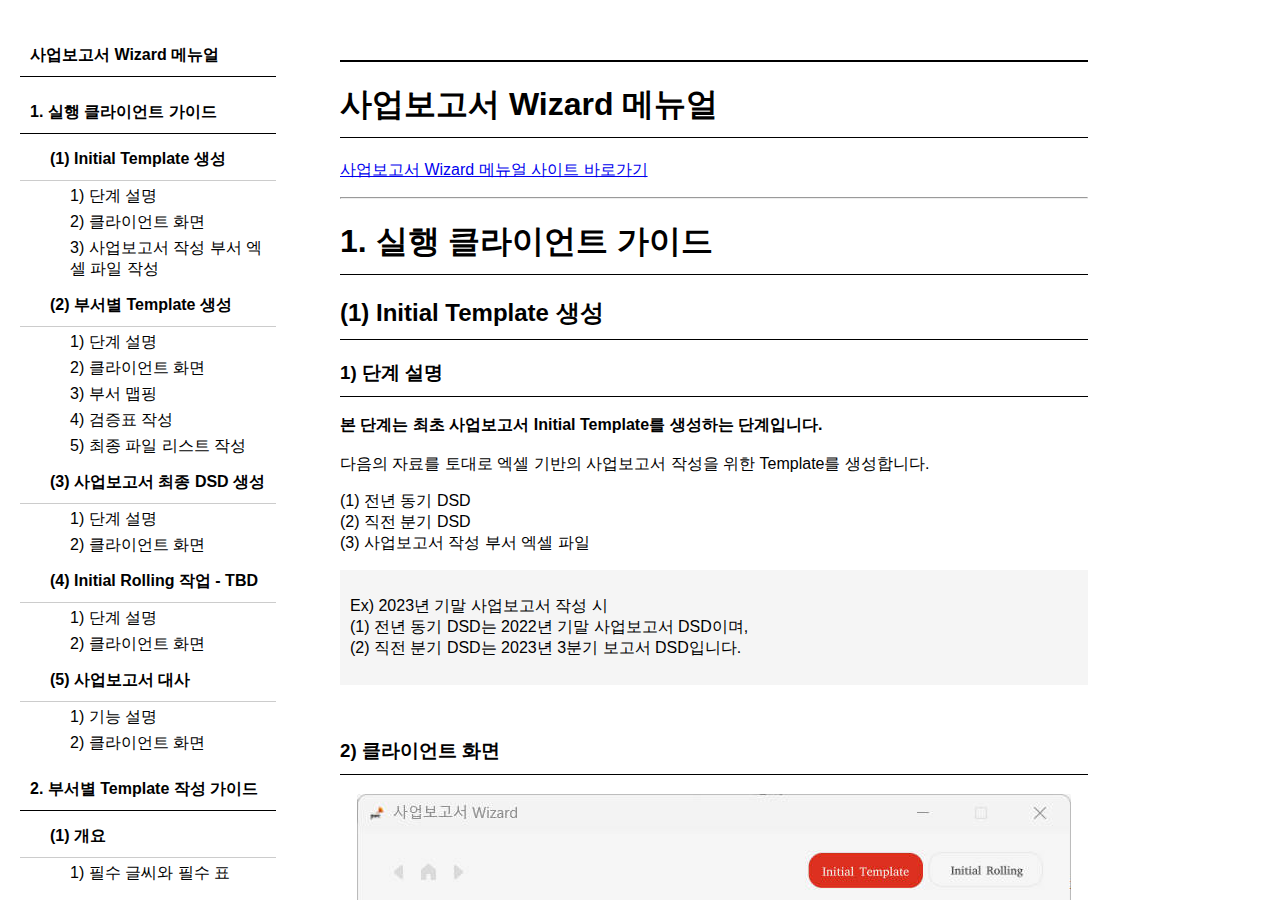
==== commit ae0f1d7c: "경로 수정" ====
--- a/index.html
+++ b/index.html
@@ -74,12 +74,12 @@
 </blockquote>
 <p><br/></p>
 <h3 id="section-2.1.2">2) 클라이언트 화면</h3>
-<p><img alt="client_step1.jpg" class="custom-img" src="./_resources/client_step1.jpg"/></p>
+<p><img alt="client_step1.jpg" class="custom-img" src="./resources/client_step1.jpg"/></p>
 <p><br/></p>
 <h3 id="section-2.1.3">3) 사업보고서 작성 부서 엑셀 파일 작성</h3>
 <p>작성 부서 엑셀 파일 A열에 아래와 같이 부서명을 아래 방향으로 기재합니다.<br>
 만일 동일 부서 내 담당자가 여러명인 경우 회계팀1 / 회계팀2 등으로 기재 부탁 드립니다.</br></p>
-<p><img alt="작성부서엑셀1.jpg" class="custom-img" src="./_resources/작성부서엑셀1.jpg"/></p>
+<p><img alt="작성부서엑셀1.jpg" class="custom-img" src="./resources/작성부서엑셀1.jpg"/></p>
 <hr/>
 <h2 id="section-2.2">(2) 부서별 Template 생성</h2>
 <h3 id="section-2.2.1">1) 단계 설명</h3>
@@ -90,7 +90,7 @@
 (3) 부서별 Template 생성 결과인 separate_template 폴더 sharepoint 상에 업로드 및 "최종 파일 리스트.xlsx" 작성</br></p>
 <p><br/></p>
 <h3 id="section-2.2.2">2) 클라이언트 화면</h3>
-<p><img alt="client_step2.jpg" class="custom-img" src="./_resources/client_step2.jpg"/></p>
+<p><img alt="client_step2.jpg" class="custom-img" src="./resources/client_step2.jpg"/></p>
 <p><br/></p>
 <h3 id="section-2.2.3">3) 부서 맵핑</h3>
 <h4 id="section-2.2.3.1">부서 맵핑 개요 (DSD 시트 상 B~N열)</h4>
@@ -103,7 +103,7 @@
 <blockquote style="background-color: #F5F5F5; padding: 10px; margin-left: 0; margin-right: 0;"><div class="blockquote-sidebar"></div>
 <p>Initial Template 상 DSD 시트</p>
 </blockquote>
-<p><img alt="DSD시트1.jpg" class="custom-img" src="./_resources/DSD시트1.jpg"/><br>
+<p><img alt="DSD시트1.jpg" class="custom-img" src="./resources/DSD시트1.jpg"/><br>
 <br/></br></p>
 <h4 id="section-2.2.3.2">기본 작성 방법</h4>
 <ol>
@@ -127,7 +127,7 @@
 <h4 id="section-2.2.4.1">검증표 작성 개요</h4>
 <p>아래 화면 상 자금팀과 회계팀의 자본금은 동일하나, 경영기획팀의 자본금이 상이한 것을 알 수 있습니다.<br>
 관련 부분을 최초에 한번만 맵핑해주게 되면 추후 부서별 Template으로 나누어져서 새롭게 작성되어도 작성된 검증표에 대한 링크가 연결됩니다.</br></p>
-<p><img alt="검증표1.jpg" class="custom-img" src="./_resources/검증표1.jpg"/></p>
+<p><img alt="검증표1.jpg" class="custom-img" src="./resources/검증표1.jpg"/></p>
 <h4 id="section-2.2.4.2">기본 작성 방법</h4>
 <ol>
 <li class="custom-li">
@@ -168,12 +168,12 @@
 <p>1-(2) 부서별 Template 생성을 진행하시게 되면 아래와 같이 separate_template 폴더 안에 각 부서별 폴더 및 부서별 Template이 생성됩니다.<br>
 해당 폴더를 Sharepoint로 업로드하여 작성 부서 별로 사업보고서 작성을 진행해주시면 되겠습니다.</br></p>
 <p>이때, 스마트리뷰어_별도 및 스마트리뷰어_연결 폴더의 경우 최초 생성 시에 <strong style="display: inline;">빈 폴더</strong>로 생성되며,<br/> 회계팀에서 작성하신 <strong style="display: inline;">스마트리뷰어 파일을 관련 폴더</strong>에 넣어주시기 바랍니다.</p>
-<p><img alt="separate_template.jpg" class="custom-img" src="./_resources/separate_template.jpg"/><br>
+<p><img alt="separate_template.jpg" class="custom-img" src="./resources/separate_template.jpg"/><br>
 <br/></br></p>
 <p>"최종 파일 리스트.xlsx"는 자동으로 생성되며, 최초 생성 시 스마트리뷰어 파일명을 확장자(.xlsm)와 함께 입력 부탁 드리겠습니다.<br/><br>
 만일 관련 파일명이나 폴더명이 변경된 경우 (3) 사업보고서 최종 DSD 생성 전 "최종 파일 리스트.xlsx"를 업데이트 해주셔야 합니다.</br></p>
 <p><strong style="display: inline;">🚫 "최종 파일 리스트.xlsx"의 이름은 고정 값으로 변경하셔서는 안됩니다.</strong></p>
-<p><img alt="최종파일리스트1.jpg" class="custom-img" src="./_resources/최종파일리스트1.jpg"/></p>
+<p><img alt="최종파일리스트1.jpg" class="custom-img" src="./resources/최종파일리스트1.jpg"/></p>
 <p><br/></p>
 <hr/>
 <h2 id="section-2.3">(3) 사업보고서 최종 DSD 생성</h2>
@@ -186,7 +186,7 @@
 (1-(2)-5) "최종 파일 리스트.xlsx" 작성 확인 필요)</br></p>
 <p><br/></p>
 <h3 id="section-2.3.2">2) 클라이언트 화면</h3>
-<p><img alt="client_step3.jpg" class="custom-img" src="./_resources/client_step3.jpg"/></p>
+<p><img alt="client_step3.jpg" class="custom-img" src="./resources/client_step3.jpg"/></p>
 <p><br/></p>
 <hr/>
 <h2 id="section-2.4">(4) Initial Rolling 작업 - TBD</h2>
@@ -194,7 +194,7 @@
 <p><strong style="display: inline;">본 단계는 최초 사업보고서 Initial Template를 생성하는 단계입니다. Initial Template 생성 대체 작업<br>
 <br/></br></strong></p>
 <h3 id="section-2.4.2">2) 클라이언트 화면</h3>
-<p><img alt="client_step4.jpg" class="custom-img" src="./_resources/client_step4.jpg"/></p>
+<p><img alt="client_step4.jpg" class="custom-img" src="./resources/client_step4.jpg"/></p>
 <p><br/></p>
 <hr/>
 <h2 id="section-2.5">(5) 사업보고서 대사</h2>
@@ -203,7 +203,7 @@
 현재 기준 DSD와 비교 대상 DSD를 입력 후 실행해주시면 사업보고서 대사 파일이 생성됩니다.</br></p>
 <p><br/></p>
 <h3 id="section-2.5.2">2) 클라이언트 화면</h3>
-<p><img alt="client_step5.jpg" class="custom-img" src="./_resources/client_step5.jpg"/></p>
+<p><img alt="client_step5.jpg" class="custom-img" src="./resources/client_step5.jpg"/></p>
 <p><br/></p>
 <hr/>
 <h1 id="section-3">2. 부서별 Template 작성 가이드</h1>
@@ -215,10 +215,10 @@
 <li class="custom-li">🚫 Dart 표준 양식 상 <strong style="display: inline;">필수 글씨는 삭제 및 다른 위치로 이동될 수 없습니다.</strong> </li>
 <li class="custom-li">📌따라서 <strong style="display: inline;">부서별 Template 작성</strong> 시에도 <strong style="display: inline;">삭제 및 다른 위치로 이동</strong>해서는 안됩니다.</li>
 </ul>
-<p><img alt="필수글씨2.jpg" class="custom-img" src="./_resources/필수글씨2.jpg"/><br>
-<img alt="필수글씨1.jpg" class="custom-img" src="./_resources/필수글씨1.jpg"/></br></p>
+<p><img alt="필수글씨2.jpg" class="custom-img" src="./resources/필수글씨2.jpg"/><br>
+<img alt="필수글씨1.jpg" class="custom-img" src="./resources/필수글씨1.jpg"/></br></p>
 <h4 id="section-3.1.1.2">필수 표는 다음과 같습니다.</h4>
-<p><img alt="필수표1.jpg" class="custom-img" src="./_resources/필수표1.jpg"/><br>
+<p><img alt="필수표1.jpg" class="custom-img" src="./resources/필수표1.jpg"/><br>
 <br/></br></p>
 <ul class="custom-ul">
 <li class="custom-li">
@@ -282,7 +282,7 @@
 </blockquote>
 </li>
 </ul>
-<p><img alt="일반표오류1.jpg" class="custom-img" src="./_resources/일반표오류1.jpg"/></p>
+<p><img alt="일반표오류1.jpg" class="custom-img" src="./resources/일반표오류1.jpg"/></p>
 <ul class="custom-ul">
 <li class="custom-li"><strong style="display: inline;">일반 표 및 일반 글씨</strong>의 경우 다음의 사항만 <strong style="display: inline;">주의</strong>하여 주시기 바랍니다.</li>
 <li class="custom-li">일반 표 등을 수정하실 때 <strong style="display: inline;">전체 열 추가 / 열 삭제 등의 행위로</strong> 인해서 <strong style="display: inline;">필수 글씨나 필수 표가 의도치않게 변경되는 경우</strong></li>
@@ -298,7 +298,7 @@
 <li class="custom-li">필수표 메뉴 부분</li>
 <li class="custom-li">작성 가이드 메뉴 부분</li>
 </ol>
-<p><img alt="리본메뉴1.jpg" class="custom-img" src="./_resources/리본메뉴1.jpg"/></p>
+<p><img alt="리본메뉴1.jpg" class="custom-img" src="./resources/리본메뉴1.jpg"/></p>
 <p><br/></p>
 <hr/>
 <h2 id="section-3.3">(3) 개별/전체 검증</h2>
@@ -313,13 +313,13 @@
 <blockquote style="background-color: #F5F5F5; padding: 10px; margin-left: 0; margin-right: 0;"><div class="blockquote-sidebar"></div>
 <p>📌 Dart 표준 양식 상 표준 XML을 준수하지 않는 경우 DSD 생성이 불가능합니다.</p>
 </blockquote>
-<p><img alt="검증1.jpg" class="custom-img" src="./_resources/검증1.jpg"/></p>
+<p><img alt="검증1.jpg" class="custom-img" src="./resources/검증1.jpg"/></p>
 <ul class="custom-ul">
 <li class="custom-li">검증 내역 및 검증 결과를 확인하시고, 관련 내용이 부서별 Template 작성 가이드를 준수하였는지 검토해주시기 바랍니다.</li>
 <li class="custom-li">검증 결과 실제로 검토가 필요한 부분은 검증 결과 상 링크 열 <a href="">위치로 이동</a>을 통하여 편하게 확인할 수 있습니다.</li>
 <li class="custom-li"><strong style="display: inline;">검증 완료 시</strong> 아래와 같은 결과를 확인하실 수 있습니다.</li>
 </ul>
-<p><img alt="검증2.jpg" class="custom-img" src="./_resources/검증2.jpg"/></p>
+<p><img alt="검증2.jpg" class="custom-img" src="./resources/검증2.jpg"/></p>
 <p><br/></p>
 <hr/>
 <h2 id="section-3.4">(4) 표시 변경</h2>
@@ -327,12 +327,12 @@
 <ul class="custom-ul">
 <li class="custom-li">작업 현황이 <strong style="display: inline;">작업 완료</strong>로 변경되며, <strong style="display: inline;">모든 시트에 보호가 생성</strong>되어 시트의 내용을 변경할 수 없습니다.</li>
 </ul>
-<p><img alt="안내1.jpg" class="custom-img" src="./_resources/안내1.jpg"/></p>
+<p><img alt="안내1.jpg" class="custom-img" src="./resources/안내1.jpg"/></p>
 <ul class="custom-ul">
 <li class="custom-li">만일 작성 완료를 수행한 후 추가 작업이 필요한 경우 <strong style="display: inline;">재작성</strong> 기능을 수행합니다.<br>
     작업 현황이 <strong style="display: inline;">작업 중</strong>으로 변경되며, 모든 시트의 보호가 해제됩니다.</br></li>
 </ul>
-<p><img alt="안내2.jpg" class="custom-img" src="./_resources/안내2.jpg"/></p>
+<p><img alt="안내2.jpg" class="custom-img" src="./resources/안내2.jpg"/></p>
 <hr/>
 <h2 id="section-3.5">(5) 필수 표 메뉴</h2>
 <p><strong style="display: inline;">필수 표 메뉴는 필수 표의 행 추가 및 행 삭제를 위한 기능을 제공합니다.</strong></p>
@@ -341,23 +341,23 @@
 </ul>
 <p><br/></p>
 <p><strong style="display: inline;">1.  필수 표의 영역 구분</strong><br/><br>
-<img alt="필수표영역.jpg" class="custom-img" src="./_resources/필수표영역.jpg"/></br></p>
+<img alt="필수표영역.jpg" class="custom-img" src="./resources/필수표영역.jpg"/></br></p>
 <ul class="custom-ul">
 <li class="custom-li">필수 표의 영역이 아닌 경우 안내 메시지</li>
 </ul>
-<p><img alt="안내3.jpg" class="custom-img" src="./_resources/안내3.jpg"/></p>
+<p><img alt="안내3.jpg" class="custom-img" src="./resources/안내3.jpg"/></p>
 <ul class="custom-ul">
 <li class="custom-li">필수 표의 제목 행인 경우<br>
 제목 행이 두 줄 이상인 경우 <strong style="display: inline;">셀 배경 색</strong>을 기준으로 제목 행을 판별합니다.<br/> <strong style="display: inline;">회색</strong>의 경우 제목 행으로 간주됩니다.</br></li>
 </ul>
-<p><img alt="안내4.jpg" class="custom-img" src="./_resources/안내4.jpg"/></p>
+<p><img alt="안내4.jpg" class="custom-img" src="./resources/안내4.jpg"/></p>
 <p><br/></p>
 <p><strong style="display: inline;">2. 필수 표 행 추가</strong></p>
 <ul class="custom-ul">
 <li class="custom-li">추가할 행 수를 1 이상의 정수로 입력합니다.</li>
 <li class="custom-li">Dart 표준 양식 상 행 추가가 불가능한 행의 경우 추가가 되지 않습니다.</li>
 </ul>
-<p><img alt="행추가.jpg" class="custom-img" src="./_resources/행추가.jpg"/></p>
+<p><img alt="행추가.jpg" class="custom-img" src="./resources/행추가.jpg"/></p>
 <p><br/></p>
 <p><strong style="display: inline;">3. 필수 표 행 삭제</strong></p>
 <ul class="custom-ul">
@@ -365,7 +365,7 @@
 <li class="custom-li">Dart 표준 양식 상 행 삭제가 불가능한 행의 경우 삭제가 되지 않습니다.</li>
 <li class="custom-li">그외 로직 상 삭제가 불가능한 경우 안내 창과 함께 행 삭제 기능이 실행되지 않습니다.</li>
 </ul>
-<p><img alt="행삭제.jpg" class="custom-img" src="./_resources/행삭제.jpg"/></p>
+<p><img alt="행삭제.jpg" class="custom-img" src="./resources/행삭제.jpg"/></p>
 <p><br/></p>
 <ol>
 <li class="custom-li">
@@ -397,7 +397,7 @@
 <li class="custom-li">사용자 기재사항에 회사별 가이드 기입</li>
 <li class="custom-li">창을 닫아 사용자 작업 사항 저장 (AU열에 G1 등의 표시 확인)</li>
 </ul>
-<p><img alt="작성가이드1.jpg" class="custom-img" src="./_resources/작성가이드1.jpg"/></p>
+<p><img alt="작성가이드1.jpg" class="custom-img" src="./resources/작성가이드1.jpg"/></p>
 <ol>
 <li class="custom-li">
 <p>작성 내역 확인 (기존 작성 부분)</p>
@@ -406,7 +406,7 @@
 <p>AU 열 G1 클릭 및  작성 가이드 열기 기능 수행</p>
 </li>
 </ol>
-<p><img alt="작성가이드2.jpg" class="custom-img" src="./_resources/작성가이드2.jpg"/></p>
+<p><img alt="작성가이드2.jpg" class="custom-img" src="./resources/작성가이드2.jpg"/></p>
 <ul class="custom-ul">
 <li class="custom-li">선택 내역 및 작성 내역 확인 가능</li>
 <li class="custom-li">만일 해당 화면이 짤려서 나오는 경우 아래 사항 확인<ul class="custom-ul">
@@ -414,7 +414,7 @@
 </ul>
 </li>
 </ul>
-<p><img alt="작성가이드3.jpg" class="custom-img" src="./_resources/작성가이드3.jpg"/></p>
+<p><img alt="작성가이드3.jpg" class="custom-img" src="./resources/작성가이드3.jpg"/></p>
 <div ;="" id="footer" style="text-align: left; padding: 5px; font-size: 14px; font-style: italic; color: #666; border-top: 2px solid #666;">
 <p>This application is Copyright © 2024 PwC. Samil PricewaterhouseCoopers. All rights reserved. </p>
 <p>The application may contain third party software for which attribution notices are set forth below.</p>
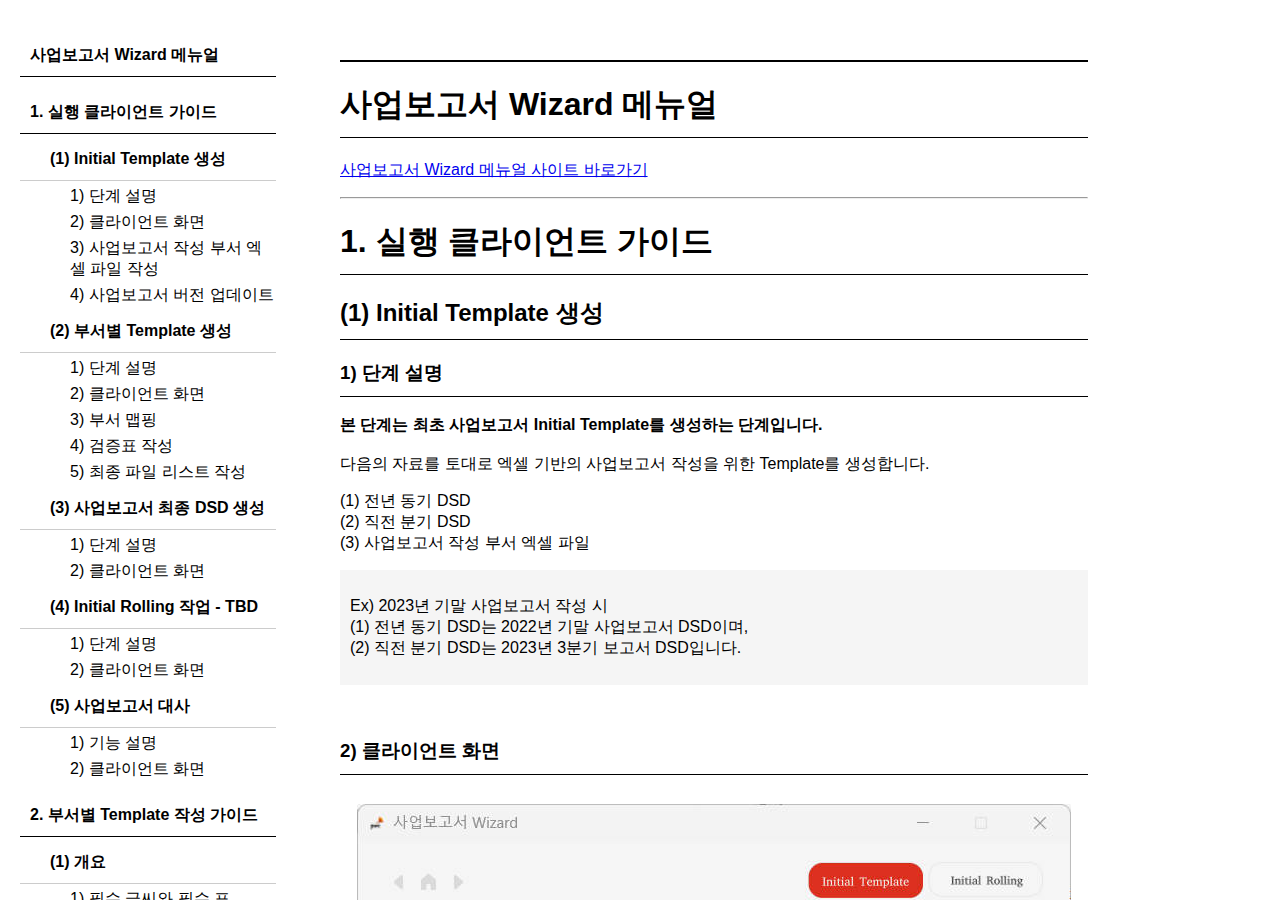
==== commit 368ee08d: "manual_updated_240217" ====
--- a/index.html
+++ b/index.html
@@ -4,7 +4,7 @@
     <head>
     <meta charset="UTF-8">
     <meta name="viewport" content="width=device-width, initial-scale=1.0">
-    <title>사업보고서 공시 자동화 메뉴얼</title>
+    <title>사업보고서 Wizard 메뉴얼</title>
     <link rel="stylesheet" href="styles.css">
     </head>
     <body>
@@ -16,6 +16,13 @@
 <li class='toc-level-3' data-index='2.1.1'><a href='#section-2.1.1'>1) 단계 설명</a></li>
 <li class='toc-level-3' data-index='2.1.2'><a href='#section-2.1.2'>2) 클라이언트 화면</a></li>
 <li class='toc-level-3' data-index='2.1.3'><a href='#section-2.1.3'>3) 사업보고서 작성 부서 엑셀 파일 작성</a></li>
+<li class='toc-level-3' data-index='2.1.4'><a href='#section-2.1.4'>4) 사업보고서 버전 업데이트</a></li>
+<li class='toc-level-4' data-index='2.1.4.1'><a href='#section-2.1.4.1'>사업보고서 업데이트 될 시 아래와 같은 절차로 진행해주셔야 합니다.</a></li>
+<li class='toc-level-4' data-index='2.1.4.2'><a href='#section-2.1.4.2'>1. 신규 사업보고서 문서 생성</a></li>
+<li class='toc-level-4' data-index='2.1.4.3'><a href='#section-2.1.4.3'>2. 이전 버전의 전년 동기 및 직전 분기 DSD 실행 및 신규 버전으로 업데이트</a></li>
+<li class='toc-level-4' data-index='2.1.4.4'><a href='#section-2.1.4.4'>사업보고서 버전 업데이트 시 일부 개정된 양식의 경우 내용이 변경 될 수 있으므로 과거 버전의 DSD와 대사 후 사용하시는 것을 권장 드립니다.</a></li>
+<li class='toc-level-4' data-index='2.1.4.5'><a href='#section-2.1.4.5'>3. 1의 과정을 진행하지 않은 경우에는 아래와 같은 에러 문구가 발생할 수 있습니다.</a></li>
+<li class='toc-level-4' data-index='2.1.4.6'><a href='#section-2.1.4.6'>아래 안내사항이 보이는 경우 4)-1의 절차를 수행하여 주십시오.</a></li>
 <li class='toc-level-2' data-index='2.2'><a href='#section-2.2'>(2) 부서별 Template 생성</a></li>
 <li class='toc-level-3' data-index='2.2.1'><a href='#section-2.2.1'>1) 단계 설명</a></li>
 <li class='toc-level-3' data-index='2.2.2'><a href='#section-2.2.2'>2) 클라이언트 화면</a></li>
@@ -29,6 +36,7 @@
 <li class='toc-level-4' data-index='2.2.4.3'><a href='#section-2.2.4.3'>🚫 주의사항 - 다음과 같은 경우 검증 오류로 Template 생성이 중단 됩니다.</a></li>
 <li class='toc-level-3' data-index='2.2.5'><a href='#section-2.2.5'>5) 최종 파일 리스트 작성</a></li>
 <li class='toc-level-4' data-index='2.2.5.1'><a href='#section-2.2.5.1'>관련 개요</a></li>
+<li class='toc-level-4' data-index='2.2.5.2'><a href='#section-2.2.5.2'>해당 안의 파일을 Sharepoint 상 각 부서 폴더 안으로 업로드하여 작성 부서 별로 사업보고서 작성을 진행해주시면 되겠습니다.</a></li>
 <li class='toc-level-2' data-index='2.3'><a href='#section-2.3'>(3) 사업보고서 최종 DSD 생성</a></li>
 <li class='toc-level-3' data-index='2.3.1'><a href='#section-2.3.1'>1) 단계 설명</a></li>
 <li class='toc-level-3' data-index='2.3.2'><a href='#section-2.3.2'>2) 클라이언트 화면</a></li>
@@ -43,7 +51,7 @@
 <li class='toc-level-3' data-index='3.1.1'><a href='#section-3.1.1'>1) 필수 글씨와 필수 표</a></li>
 <li class='toc-level-4' data-index='3.1.1.1'><a href='#section-3.1.1.1'>필수 글씨는 다음과 같습니다.</a></li>
 <li class='toc-level-4' data-index='3.1.1.2'><a href='#section-3.1.1.2'>필수 표는 다음과 같습니다.</a></li>
-<li class='toc-level-4' data-index='3.1.1.3'><a href='#section-3.1.1.3'>필수 글씨와 필수 표외 글씨와 표는 일반 글씨 및 일반 표로 지칭합니다.</a></li>
+<li class='toc-level-4' data-index='3.1.1.3'><a href='#section-3.1.1.3'>필수 글씨와 필수 표 외 글씨와 표는 일반 글씨 및 일반 표로 지칭합니다.</a></li>
 <li class='toc-level-2' data-index='3.2'><a href='#section-3.2'>(2) 리본메뉴(BRS Editor)</a></li>
 <li class='toc-level-2' data-index='3.3'><a href='#section-3.3'>(3) 개별/전체 검증</a></li>
 <li class='toc-level-2' data-index='3.4'><a href='#section-3.4'>(4) 표시 변경</a></li>
@@ -57,7 +65,7 @@
     <div id="contentContainer">
         <div id="sectionIndicator" class="section-indicator"></div>
         <h1 id="section-1">사업보고서 Wizard 메뉴얼</h1>
-<p><a href="https://business-report_wizard.surge.sh">사업보고서 Wizard 메뉴얼 사이트 바로가기</a></p>
+<p><a href="https://assuranceda.github.io/BusinessReport_Wizard/">사업보고서 Wizard 메뉴얼 사이트 바로가기</a></p>
 <hr/>
 <h1 id="section-2">1. 실행 클라이언트 가이드</h1>
 <h2 id="section-2.1">(1) Initial Template 생성</h2>
@@ -80,14 +88,37 @@
 <p>작성 부서 엑셀 파일 A열에 아래와 같이 부서명을 아래 방향으로 기재합니다.<br>
 만일 동일 부서 내 담당자가 여러명인 경우 회계팀1 / 회계팀2 등으로 기재 부탁 드립니다.</br></p>
 <p><img alt="작성부서엑셀1.jpg" class="custom-img" src="./resources/작성부서엑셀1.jpg"/></p>
+<p><br/></p>
+<h3 id="section-2.1.4">4) 사업보고서 버전 업데이트</h3>
+<h4 id="section-2.1.4.1">사업보고서 업데이트 될 시 아래와 같은 절차로 진행해주셔야 합니다.</h4>
+<h4 id="section-2.1.4.2">1. 신규 사업보고서 문서 생성</h4>
+<p>(작성하시는 보고서 종류에 따라서 사업보고서 / 반기보고서 / 분기보고서 각각 수행)</p>
+<ul class="custom-ul">
+<li class="custom-li">Dart 편집기 상 새문서 - 사업보고서(일반법인) 더블클릭</li>
+</ul>
+<p>위 작업을 최초로 수행할  특정 경로에 자동으로 관련 양식이 업데이트 되며 사업보고서 Wizard는 이를 이용합니다.</p>
+<p><img alt="dart_editor.jpg" class="custom-img" src="./resources/dart_editor.jpg"/><br>
+<br/></br></p>
+<h4 id="section-2.1.4.3">2. 이전 버전의 전년 동기 및 직전 분기 DSD 실행 및 신규 버전으로 업데이트</h4>
+<p>Input DSD 파일이 최신 버전이 아닐 시 Dart 편집기로 실행 시 아래와 같은 안내 문구가 생성되고 "예"를 눌러 최신 버전으로 변환한 후 사용하셔야 이후 단계에서 최신 버전의 사업보고서가 생성됩니다.<br>
+<br/></br></p>
+<h4 id="section-2.1.4.4">사업보고서 버전 업데이트 시 일부 개정된 양식의 경우 내용이 변경 될 수 있으므로 과거 버전의 DSD와 대사 후 사용하시는 것을 권장 드립니다.</h4>
+<p><br/></p>
+<p><img alt="dart_updated.jpg" class="custom-img" src="./resources/dart_updated.jpg"/><br>
+<br/></br></p>
+<h4 id="section-2.1.4.5">3. 1의 과정을 진행하지 않은 경우에는 아래와 같은 에러 문구가 발생할 수 있습니다.</h4>
+<p>이는 Input DSD는 최신 버전인 반면, 관련 양식은 존재하지 않기 때문에 발생하는 문제입니다.</p>
+<h4 id="section-2.1.4.6">아래 안내사항이 보이는 경우 4)-1의 절차를 수행하여 주십시오.</h4>
+<p><img alt="dart_file_error.jpg" class="custom-img" src="./resources/dart_file_error.jpg"/><br>
+<br/></br></p>
 <hr/>
 <h2 id="section-2.2">(2) 부서별 Template 생성</h2>
 <h3 id="section-2.2.1">1) 단계 설명</h3>
 <p><strong style="display: inline;">본 단계는 1-(1) 에서 생성된 엑셀 파일(xlsm)을 토대로 작성 부서 별 엑셀 파일(xlsm) N개를 생성합니다.</strong></p>
 <p>1-(1)에서 생성한 사업보고서 Initial Template를 기반으로 아래와 같은 작업을 진행해주셔야 합니다.</p>
 <p>(1) 사업보고서 작성 영역을 각 사업부 R&amp;R에 맞게 분배 <br>
-(2) 사업보고서 내용 상 검증이 필요한 금액의 경우 검증표에 맵핑<br/>
-(3) 부서별 Template 생성 결과인 separate_template 폴더 sharepoint 상에 업로드 및 "최종 파일 리스트.xlsx" 작성</br></p>
+(2) 사업보고서 내용 상 검증이 필요한 금액의 경우 검증표에 맵핑<br>
+(3) 부서별 Template 생성 결과인 separate_template 폴더 sharepoint 상에 업로드 및 "최종 파일 리스트.xlsx" 작성</br></br></p>
 <p><br/></p>
 <h3 id="section-2.2.2">2) 클라이언트 화면</h3>
 <p><img alt="client_step2.jpg" class="custom-img" src="./resources/client_step2.jpg"/></p>
@@ -127,6 +158,11 @@
 <h4 id="section-2.2.4.1">검증표 작성 개요</h4>
 <p>아래 화면 상 자금팀과 회계팀의 자본금은 동일하나, 경영기획팀의 자본금이 상이한 것을 알 수 있습니다.<br>
 관련 부분을 최초에 한번만 맵핑해주게 되면 추후 부서별 Template으로 나누어져서 새롭게 작성되어도 작성된 검증표에 대한 링크가 연결됩니다.</br></p>
+<ul class="custom-ul">
+<li class="custom-li">스마트리뷰어 별도/연결 파일의 경우 최종 DSD 생성 단계에서 합쳐지게 됩니다.<br>
+따라서 위 검증표 작성과는 별개로 스마트리뷰어 별도/연결 파일에도 검증표 생성 작업을 수행해주셔야 합니다.<br>
+(작성 방법은 동일하며 스마트리뷰어 파일 내 "reference_table"이라는 표를 생성한 후 작업해주시면 되겠습니다.(삽입-표 기능 활용) )</br></br></li>
+</ul>
 <p><img alt="검증표1.jpg" class="custom-img" src="./resources/검증표1.jpg"/></p>
 <h4 id="section-2.2.4.2">기본 작성 방법</h4>
 <ol>
@@ -165,8 +201,9 @@
 </ol>
 <h3 id="section-2.2.5">5) 최종 파일 리스트 작성</h3>
 <h4 id="section-2.2.5.1">관련 개요</h4>
-<p>1-(2) 부서별 Template 생성을 진행하시게 되면 아래와 같이 separate_template 폴더 안에 각 부서별 폴더 및 부서별 Template이 생성됩니다.<br>
-해당 폴더를 Sharepoint로 업로드하여 작성 부서 별로 사업보고서 작성을 진행해주시면 되겠습니다.</br></p>
+<p>1-(2) 부서별 Template 생성을 진행하시게 되면 아래와 같이 사업보고서 Wizard가 위치하는 폴더에 separate_template 폴더가 생성됩니다.<br>
+해당 separate_template 폴더 안에는 각 부서별 폴더 및 부서별 Template이 위치하게 됩니다.</br></p>
+<h4 id="section-2.2.5.2">해당 안의 파일을 Sharepoint 상 각 부서 폴더 안으로 업로드하여 작성 부서 별로 사업보고서 작성을 진행해주시면 되겠습니다.</h4>
 <p>이때, 스마트리뷰어_별도 및 스마트리뷰어_연결 폴더의 경우 최초 생성 시에 <strong style="display: inline;">빈 폴더</strong>로 생성되며,<br/> 회계팀에서 작성하신 <strong style="display: inline;">스마트리뷰어 파일을 관련 폴더</strong>에 넣어주시기 바랍니다.</p>
 <p><img alt="separate_template.jpg" class="custom-img" src="./resources/separate_template.jpg"/><br>
 <br/></br></p>
@@ -182,8 +219,8 @@
 1-(2)에서 생성한 부서 별 Template를 기반으로 아래와 같은 작업을 진행해주셔야 합니다.</br></p>
 <p>(1) 부서 별 Template 작성 가이드에 맞게 사업보고서 작성 및 검증 수행<br>
 (Sharepoint 상 엑셀 환경에서 진행)</br></p>
-<p>(2) Sharepoint에서 작성된 Template을 하나의 압축 파일로 다운로드<br>
-(1-(2)-5) "최종 파일 리스트.xlsx" 작성 확인 필요)</br></p>
+<p>(2) Sharepoint에서 작성된 Template을 하나의 압축 파일로 다운로드<br/>
+(1-(2)-5) "최종 파일 리스트.xlsx" 작성 확인 필요)</p>
 <p><br/></p>
 <h3 id="section-2.3.2">2) 클라이언트 화면</h3>
 <p><img alt="client_step3.jpg" class="custom-img" src="./resources/client_step3.jpg"/></p>
@@ -263,7 +300,7 @@
 </li>
 </ul>
 <p><br/></p>
-<h4 id="section-3.1.1.3">필수 글씨와 필수 표외 글씨와 표는 일반 글씨 및 일반 표로 지칭합니다.</h4>
+<h4 id="section-3.1.1.3">필수 글씨와 필수 표 외 글씨와 표는 일반 글씨 및 일반 표로 지칭합니다.</h4>
 <ul class="custom-ul">
 <li class="custom-li">
 <p>필수 표를 포함한 모든 표는 다음과 같은 조건을 만족해야 합니다.</p>
@@ -418,7 +455,7 @@
 <div ;="" id="footer" style="text-align: left; padding: 5px; font-size: 14px; font-style: italic; color: #666; border-top: 2px solid #666;">
 <p>This application is Copyright © 2024 PwC. Samil PricewaterhouseCoopers. All rights reserved. </p>
 <p>The application may contain third party software for which attribution notices are set forth below.</p>
-<p>Detailed information regarding the open source licenses included in this application can be found <a href="https://assuranceda.github.io/BusinessReport_Wizard/license/">here.</a></p>
+<p>Detailed information regarding the open source licenses included in this application can be found <a href="https://assuranceda.github.io/BusinessReport_Wizard/license/license/">here.</a></p>
 </div>
 
     </div>
--- a/styles.css
+++ b/styles.css
@@ -94,6 +94,19 @@
   /* 이미지의 높이를 자동으로 조절하여 비율을 유지합니다. */
 }
 
+.image-wrapper {
+  width: 100%; /* 원하는 너비로 설정 */
+  display: flex; /* Flexbox를 사용하여 내용물을 중앙에 정렬 */
+  justify-content: center; /* 가로 방향으로 중앙 정렬 */
+  align-items: center; /* 세로 방향으로 중앙 정렬 */
+  padding-top: 10px;
+  padding-bottom: 10px;
+
+}
+
+
+
+
 /* 목차의 기본 스타일을 제거하고 인덴테이션을 추가합니다. */
 .toc ul {
   list-style-type: none;
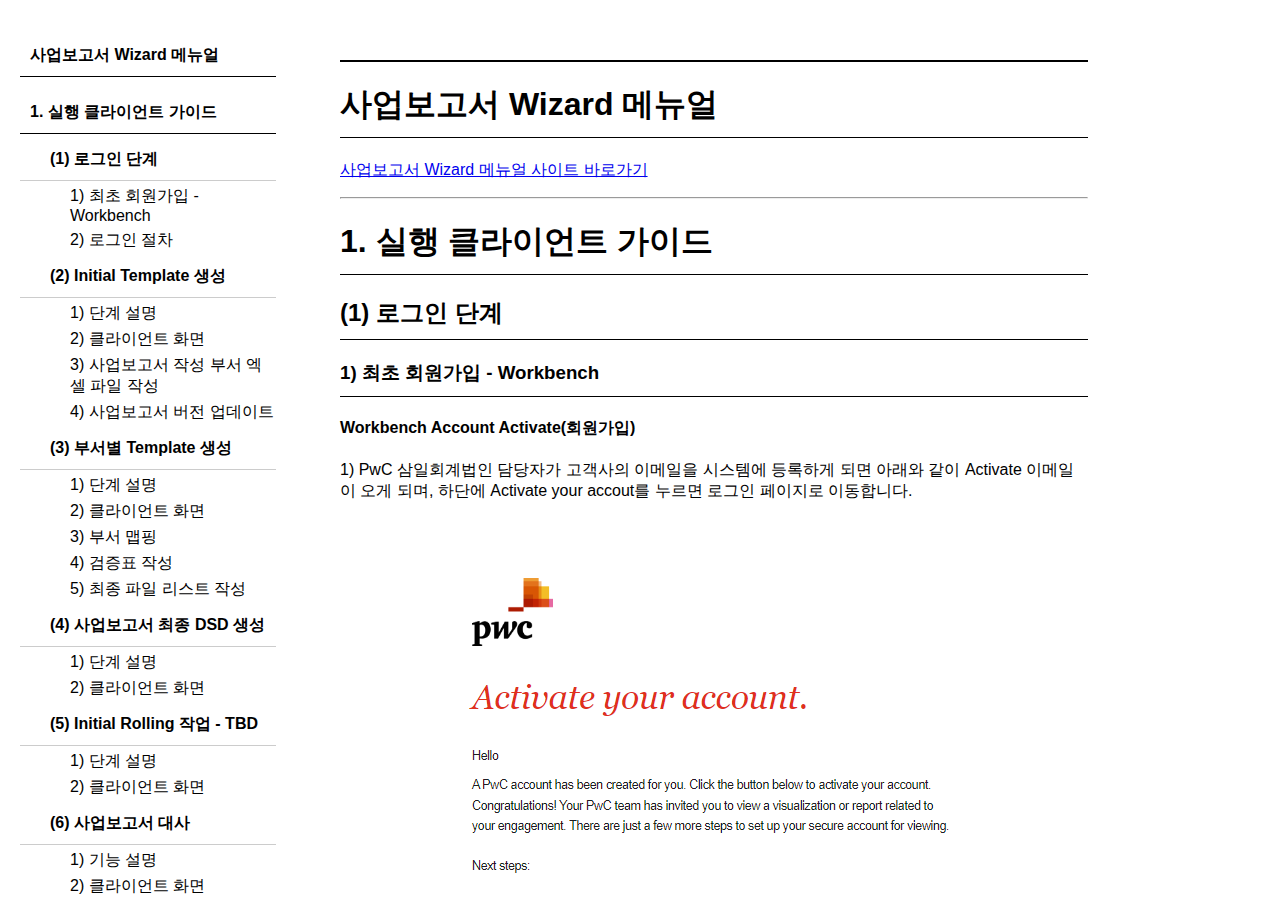
==== commit 05778594: "로그인 메뉴얼 추가" ====
--- a/index.html
+++ b/index.html
@@ -12,40 +12,45 @@
         <div class='toc'>
 <ul><li class='toc-level-1' data-index='1'><a href='#section-1'>사업보고서 Wizard 메뉴얼</a></li>
 <li class='toc-level-1' data-index='2'><a href='#section-2'>1. 실행 클라이언트 가이드</a></li>
-<li class='toc-level-2' data-index='2.1'><a href='#section-2.1'>(1) Initial Template 생성</a></li>
-<li class='toc-level-3' data-index='2.1.1'><a href='#section-2.1.1'>1) 단계 설명</a></li>
-<li class='toc-level-3' data-index='2.1.2'><a href='#section-2.1.2'>2) 클라이언트 화면</a></li>
-<li class='toc-level-3' data-index='2.1.3'><a href='#section-2.1.3'>3) 사업보고서 작성 부서 엑셀 파일 작성</a></li>
-<li class='toc-level-3' data-index='2.1.4'><a href='#section-2.1.4'>4) 사업보고서 버전 업데이트</a></li>
-<li class='toc-level-4' data-index='2.1.4.1'><a href='#section-2.1.4.1'>사업보고서 업데이트 될 시 아래와 같은 절차로 진행해주셔야 합니다.</a></li>
-<li class='toc-level-4' data-index='2.1.4.2'><a href='#section-2.1.4.2'>1. 신규 사업보고서 문서 생성</a></li>
-<li class='toc-level-4' data-index='2.1.4.3'><a href='#section-2.1.4.3'>2. 이전 버전의 전년 동기 및 직전 분기 DSD 실행 및 신규 버전으로 업데이트</a></li>
-<li class='toc-level-4' data-index='2.1.4.4'><a href='#section-2.1.4.4'>사업보고서 버전 업데이트 시 일부 개정된 양식의 경우 내용이 변경 될 수 있으므로 과거 버전의 DSD와 대사 후 사용하시는 것을 권장 드립니다.</a></li>
-<li class='toc-level-4' data-index='2.1.4.5'><a href='#section-2.1.4.5'>3. 1의 과정을 진행하지 않은 경우에는 아래와 같은 에러 문구가 발생할 수 있습니다.</a></li>
-<li class='toc-level-4' data-index='2.1.4.6'><a href='#section-2.1.4.6'>아래 안내사항이 보이는 경우 4)-1의 절차를 수행하여 주십시오.</a></li>
-<li class='toc-level-2' data-index='2.2'><a href='#section-2.2'>(2) 부서별 Template 생성</a></li>
+<li class='toc-level-2' data-index='2.1'><a href='#section-2.1'>(1) 로그인 단계</a></li>
+<li class='toc-level-3' data-index='2.1.1'><a href='#section-2.1.1'>1) 최초 회원가입 - Workbench</a></li>
+<li class='toc-level-4' data-index='2.1.1.1'><a href='#section-2.1.1.1'>Workbench Account Activate(회원가입)</a></li>
+<li class='toc-level-3' data-index='2.1.2'><a href='#section-2.1.2'>2) 로그인 절차</a></li>
+<li class='toc-level-4' data-index='2.1.2.1'><a href='#section-2.1.2.1'>클라이언트 실행 이후 로그인 단계</a></li>
+<li class='toc-level-2' data-index='2.2'><a href='#section-2.2'>(2) Initial Template 생성</a></li>
 <li class='toc-level-3' data-index='2.2.1'><a href='#section-2.2.1'>1) 단계 설명</a></li>
 <li class='toc-level-3' data-index='2.2.2'><a href='#section-2.2.2'>2) 클라이언트 화면</a></li>
-<li class='toc-level-3' data-index='2.2.3'><a href='#section-2.2.3'>3) 부서 맵핑</a></li>
-<li class='toc-level-4' data-index='2.2.3.1'><a href='#section-2.2.3.1'>부서 맵핑 개요 (DSD 시트 상 B~N열)</a></li>
-<li class='toc-level-4' data-index='2.2.3.2'><a href='#section-2.2.3.2'>기본 작성 방법</a></li>
-<li class='toc-level-4' data-index='2.2.3.3'><a href='#section-2.2.3.3'>🚫 주의사항 - 다음과 같은 경우 오류가 발생합니다.</a></li>
-<li class='toc-level-3' data-index='2.2.4'><a href='#section-2.2.4'>4) 검증표 작성</a></li>
-<li class='toc-level-4' data-index='2.2.4.1'><a href='#section-2.2.4.1'>검증표 작성 개요</a></li>
-<li class='toc-level-4' data-index='2.2.4.2'><a href='#section-2.2.4.2'>기본 작성 방법</a></li>
-<li class='toc-level-4' data-index='2.2.4.3'><a href='#section-2.2.4.3'>🚫 주의사항 - 다음과 같은 경우 검증 오류로 Template 생성이 중단 됩니다.</a></li>
-<li class='toc-level-3' data-index='2.2.5'><a href='#section-2.2.5'>5) 최종 파일 리스트 작성</a></li>
-<li class='toc-level-4' data-index='2.2.5.1'><a href='#section-2.2.5.1'>관련 개요</a></li>
-<li class='toc-level-4' data-index='2.2.5.2'><a href='#section-2.2.5.2'>해당 안의 파일을 Sharepoint 상 각 부서 폴더 안으로 업로드하여 작성 부서 별로 사업보고서 작성을 진행해주시면 되겠습니다.</a></li>
-<li class='toc-level-2' data-index='2.3'><a href='#section-2.3'>(3) 사업보고서 최종 DSD 생성</a></li>
+<li class='toc-level-3' data-index='2.2.3'><a href='#section-2.2.3'>3) 사업보고서 작성 부서 엑셀 파일 작성</a></li>
+<li class='toc-level-3' data-index='2.2.4'><a href='#section-2.2.4'>4) 사업보고서 버전 업데이트</a></li>
+<li class='toc-level-4' data-index='2.2.4.1'><a href='#section-2.2.4.1'>사업보고서 업데이트 될 시 아래와 같은 절차로 진행해주셔야 합니다.</a></li>
+<li class='toc-level-4' data-index='2.2.4.2'><a href='#section-2.2.4.2'>1. 신규 사업보고서 문서 생성</a></li>
+<li class='toc-level-4' data-index='2.2.4.3'><a href='#section-2.2.4.3'>2. 이전 버전의 전년 동기 및 직전 분기 DSD 실행 및 신규 버전으로 업데이트</a></li>
+<li class='toc-level-4' data-index='2.2.4.4'><a href='#section-2.2.4.4'>사업보고서 버전 업데이트 시 일부 개정된 양식의 경우 내용이 변경 될 수 있으므로 과거 버전의 DSD와 대사 후 사용하시는 것을 권장 드립니다.</a></li>
+<li class='toc-level-4' data-index='2.2.4.5'><a href='#section-2.2.4.5'>3. 1의 과정을 진행하지 않은 경우에는 아래와 같은 에러 문구가 발생할 수 있습니다.</a></li>
+<li class='toc-level-4' data-index='2.2.4.6'><a href='#section-2.2.4.6'>아래 안내사항이 보이는 경우 4)-1의 절차를 수행하여 주십시오.</a></li>
+<li class='toc-level-2' data-index='2.3'><a href='#section-2.3'>(3) 부서별 Template 생성</a></li>
 <li class='toc-level-3' data-index='2.3.1'><a href='#section-2.3.1'>1) 단계 설명</a></li>
 <li class='toc-level-3' data-index='2.3.2'><a href='#section-2.3.2'>2) 클라이언트 화면</a></li>
-<li class='toc-level-2' data-index='2.4'><a href='#section-2.4'>(4) Initial Rolling 작업 - TBD</a></li>
+<li class='toc-level-3' data-index='2.3.3'><a href='#section-2.3.3'>3) 부서 맵핑</a></li>
+<li class='toc-level-4' data-index='2.3.3.1'><a href='#section-2.3.3.1'>부서 맵핑 개요 (DSD 시트 상 B~N열)</a></li>
+<li class='toc-level-4' data-index='2.3.3.2'><a href='#section-2.3.3.2'>기본 작성 방법</a></li>
+<li class='toc-level-4' data-index='2.3.3.3'><a href='#section-2.3.3.3'>🚫 주의사항 - 다음과 같은 경우 오류가 발생합니다.</a></li>
+<li class='toc-level-3' data-index='2.3.4'><a href='#section-2.3.4'>4) 검증표 작성</a></li>
+<li class='toc-level-4' data-index='2.3.4.1'><a href='#section-2.3.4.1'>검증표 작성 개요</a></li>
+<li class='toc-level-4' data-index='2.3.4.2'><a href='#section-2.3.4.2'>기본 작성 방법</a></li>
+<li class='toc-level-4' data-index='2.3.4.3'><a href='#section-2.3.4.3'>🚫 주의사항 - 다음과 같은 경우 검증 오류로 Template 생성이 중단 됩니다.</a></li>
+<li class='toc-level-3' data-index='2.3.5'><a href='#section-2.3.5'>5) 최종 파일 리스트 작성</a></li>
+<li class='toc-level-4' data-index='2.3.5.1'><a href='#section-2.3.5.1'>관련 개요</a></li>
+<li class='toc-level-4' data-index='2.3.5.2'><a href='#section-2.3.5.2'>해당 안의 파일을 Sharepoint 상 각 부서 폴더 안으로 업로드하여 작성 부서 별로 사업보고서 작성을 진행해주시면 되겠습니다.</a></li>
+<li class='toc-level-2' data-index='2.4'><a href='#section-2.4'>(4) 사업보고서 최종 DSD 생성</a></li>
 <li class='toc-level-3' data-index='2.4.1'><a href='#section-2.4.1'>1) 단계 설명</a></li>
 <li class='toc-level-3' data-index='2.4.2'><a href='#section-2.4.2'>2) 클라이언트 화면</a></li>
-<li class='toc-level-2' data-index='2.5'><a href='#section-2.5'>(5) 사업보고서 대사</a></li>
-<li class='toc-level-3' data-index='2.5.1'><a href='#section-2.5.1'>1) 기능 설명</a></li>
+<li class='toc-level-2' data-index='2.5'><a href='#section-2.5'>(5) Initial Rolling 작업 - TBD</a></li>
+<li class='toc-level-3' data-index='2.5.1'><a href='#section-2.5.1'>1) 단계 설명</a></li>
 <li class='toc-level-3' data-index='2.5.2'><a href='#section-2.5.2'>2) 클라이언트 화면</a></li>
+<li class='toc-level-2' data-index='2.6'><a href='#section-2.6'>(6) 사업보고서 대사</a></li>
+<li class='toc-level-3' data-index='2.6.1'><a href='#section-2.6.1'>1) 기능 설명</a></li>
+<li class='toc-level-3' data-index='2.6.2'><a href='#section-2.6.2'>2) 클라이언트 화면</a></li>
 <li class='toc-level-1' data-index='3'><a href='#section-3'>2. 부서별 Template 작성 가이드</a></li>
 <li class='toc-level-2' data-index='3.1'><a href='#section-3.1'>(1) 개요</a></li>
 <li class='toc-level-3' data-index='3.1.1'><a href='#section-3.1.1'>1) 필수 글씨와 필수 표</a></li>
@@ -68,30 +73,83 @@
 <p><a href="https://assuranceda.github.io/BusinessReport_Wizard/">사업보고서 Wizard 메뉴얼 사이트 바로가기</a></p>
 <hr/>
 <h1 id="section-2">1. 실행 클라이언트 가이드</h1>
-<h2 id="section-2.1">(1) Initial Template 생성</h2>
-<h3 id="section-2.1.1">1) 단계 설명</h3>
+<h2 id="section-2.1">(1) 로그인 단계</h2>
+<h3 id="section-2.1.1">1) 최초 회원가입 - Workbench</h3>
+<h4 id="section-2.1.1.1">Workbench Account Activate(회원가입)</h4>
+<p>1) PwC 삼일회계법인 담당자가 고객사의 이메일을 시스템에 등록하게 되면 아래와 같이 Activate 이메일이 오게 되며, 하단에 Activate your accout를 누르면 로그인 페이지로 이동합니다.</p>
+<p><br/></p>
+<p><img alt="activation_email.png" class="custom-img" src="./resources/activation_email.png"/><br>
+<br/></br></p>
+<p>2) Activate 페이지에서 메일주소, 비밀번호, 국가코드(+82), 휴대폰번호를 입력합니다.</p>
+<p><img alt="sign_in.png" class="custom-img" src="./resources/sign_in.png"/></p>
+<p><br/></p>
+<p>3) 문자 혹은 전화로 전달받은 코드를 입력하여 인증을 수행합니다.<br>
+<br/></br></p>
+<p><img alt="phone_verification.png" class="custom-img" src="./resources/phone_verification.png"/><br>
+<br/></br></p>
+<p><img alt="phone_verification2.png" class="custom-img" src="./resources/phone_verification2.png"/><br>
+<br/></br></p>
+<p>4) 가입절차가 완료 되었습니다.<br>
+<br/></br></p>
+<p><img alt="activation_success.png" class="custom-img" src="./resources/activation_success.png"/><br>
+<br/></br></p>
+<h3 id="section-2.1.2">2) 로그인 절차</h3>
+<h4 id="section-2.1.2.1">클라이언트 실행 이후 로그인 단계</h4>
+<ol>
+<li class="custom-li">로그인 메일주소에 상단에서 activate한 이메일을 입력한 후 확인을 누릅니다.<br>
+<br/></br></li>
+</ol>
+<p><img alt="login_email.png" class="custom-img" src="./resources/login_email.png"/><br>
+<br/></br></p>
+<ol>
+<li class="custom-li">비밀번호를 입력하고 확인을 누릅니다.<br>
+<br/></br></li>
+</ol>
+<p><img alt="login_password.png" class="custom-img" src="./resources/login_password.png"/><br>
+<br/></br></p>
+<ol>
+<li class="custom-li">2차 인증 수단을 선택한 후 확인을 누릅니다.<br>
+<br/></br></li>
+</ol>
+<p><img alt="otp_option.png" class="custom-img" src="./resources/otp_option.png"/><br>
+<br/></br></p>
+<ol>
+<li class="custom-li">전달받은 인증 코드를 입력한 후 확인을 누릅니다.<br>
+<br/></br></li>
+</ol>
+<p><img alt="otp_input.png" class="custom-img" src="./resources/otp_input.png"/><br>
+<br/></br></p>
+<ol>
+<li class="custom-li">2차 인증에 실패한 경우, 아래와 같은 경고창이 출력되며, 확인을 누르면 다시 인증을 시도할 수 있습니다.<br>
+<br/></br></li>
+</ol>
+<p><img alt="wrong_otp_popup.png" class="custom-img" src="./resources/wrong_otp_popup.png"/><br>
+<br/></br></p>
+<hr/>
+<h2 id="section-2.2">(2) Initial Template 생성</h2>
+<h3 id="section-2.2.1">1) 단계 설명</h3>
 <p><strong style="display: inline;">본 단계는 최초 사업보고서 Initial Template를 생성하는 단계입니다.<br/></strong><br>
 다음의 자료를 토대로 엑셀 기반의 사업보고서 작성을 위한 Template를 생성합니다.</br></p>
-<p>(1) 전년 동기 DSD <br/>
-(2) 직전 분기 DSD <br/>
-(3) 사업보고서 작성 부서 엑셀 파일</p>
+<p>(1) 전년 동기 DSD <br>
+(2) 직전 분기 DSD <br>
+(3) 사업보고서 작성 부서 엑셀 파일</br></br></p>
 <blockquote style="background-color: #F5F5F5; padding: 10px; margin-left: 0; margin-right: 0;"><div class="blockquote-sidebar"></div>
 <p>Ex) 2023년 기말 사업보고서 작성 시<br/>
 (1) 전년 동기 DSD는 2022년 기말 사업보고서 DSD이며,<br/>
 (2) 직전 분기 DSD는 2023년 3분기 보고서 DSD입니다.</p>
 </blockquote>
 <p><br/></p>
-<h3 id="section-2.1.2">2) 클라이언트 화면</h3>
+<h3 id="section-2.2.2">2) 클라이언트 화면</h3>
 <p><img alt="client_step1.jpg" class="custom-img" src="./resources/client_step1.jpg"/></p>
 <p><br/></p>
-<h3 id="section-2.1.3">3) 사업보고서 작성 부서 엑셀 파일 작성</h3>
+<h3 id="section-2.2.3">3) 사업보고서 작성 부서 엑셀 파일 작성</h3>
 <p>작성 부서 엑셀 파일 A열에 아래와 같이 부서명을 아래 방향으로 기재합니다.<br>
 만일 동일 부서 내 담당자가 여러명인 경우 회계팀1 / 회계팀2 등으로 기재 부탁 드립니다.</br></p>
 <p><img alt="작성부서엑셀1.jpg" class="custom-img" src="./resources/작성부서엑셀1.jpg"/></p>
 <p><br/></p>
-<h3 id="section-2.1.4">4) 사업보고서 버전 업데이트</h3>
-<h4 id="section-2.1.4.1">사업보고서 업데이트 될 시 아래와 같은 절차로 진행해주셔야 합니다.</h4>
-<h4 id="section-2.1.4.2">1. 신규 사업보고서 문서 생성</h4>
+<h3 id="section-2.2.4">4) 사업보고서 버전 업데이트</h3>
+<h4 id="section-2.2.4.1">사업보고서 업데이트 될 시 아래와 같은 절차로 진행해주셔야 합니다.</h4>
+<h4 id="section-2.2.4.2">1. 신규 사업보고서 문서 생성</h4>
 <p>(작성하시는 보고서 종류에 따라서 사업보고서 / 반기보고서 / 분기보고서 각각 수행)</p>
 <ul class="custom-ul">
 <li class="custom-li">Dart 편집기 상 새문서 - 사업보고서(일반법인) 더블클릭</li>
@@ -99,32 +157,32 @@
 <p>위 작업을 최초로 수행할  특정 경로에 자동으로 관련 양식이 업데이트 되며 사업보고서 Wizard는 이를 이용합니다.</p>
 <p><img alt="dart_editor.jpg" class="custom-img" src="./resources/dart_editor.jpg"/><br>
 <br/></br></p>
-<h4 id="section-2.1.4.3">2. 이전 버전의 전년 동기 및 직전 분기 DSD 실행 및 신규 버전으로 업데이트</h4>
+<h4 id="section-2.2.4.3">2. 이전 버전의 전년 동기 및 직전 분기 DSD 실행 및 신규 버전으로 업데이트</h4>
 <p>Input DSD 파일이 최신 버전이 아닐 시 Dart 편집기로 실행 시 아래와 같은 안내 문구가 생성되고 "예"를 눌러 최신 버전으로 변환한 후 사용하셔야 이후 단계에서 최신 버전의 사업보고서가 생성됩니다.<br>
 <br/></br></p>
-<h4 id="section-2.1.4.4">사업보고서 버전 업데이트 시 일부 개정된 양식의 경우 내용이 변경 될 수 있으므로 과거 버전의 DSD와 대사 후 사용하시는 것을 권장 드립니다.</h4>
+<h4 id="section-2.2.4.4">사업보고서 버전 업데이트 시 일부 개정된 양식의 경우 내용이 변경 될 수 있으므로 과거 버전의 DSD와 대사 후 사용하시는 것을 권장 드립니다.</h4>
 <p><br/></p>
 <p><img alt="dart_updated.jpg" class="custom-img" src="./resources/dart_updated.jpg"/><br>
 <br/></br></p>
-<h4 id="section-2.1.4.5">3. 1의 과정을 진행하지 않은 경우에는 아래와 같은 에러 문구가 발생할 수 있습니다.</h4>
+<h4 id="section-2.2.4.5">3. 1의 과정을 진행하지 않은 경우에는 아래와 같은 에러 문구가 발생할 수 있습니다.</h4>
 <p>이는 Input DSD는 최신 버전인 반면, 관련 양식은 존재하지 않기 때문에 발생하는 문제입니다.</p>
-<h4 id="section-2.1.4.6">아래 안내사항이 보이는 경우 4)-1의 절차를 수행하여 주십시오.</h4>
+<h4 id="section-2.2.4.6">아래 안내사항이 보이는 경우 4)-1의 절차를 수행하여 주십시오.</h4>
 <p><img alt="dart_file_error.jpg" class="custom-img" src="./resources/dart_file_error.jpg"/><br>
 <br/></br></p>
 <hr/>
-<h2 id="section-2.2">(2) 부서별 Template 생성</h2>
-<h3 id="section-2.2.1">1) 단계 설명</h3>
+<h2 id="section-2.3">(3) 부서별 Template 생성</h2>
+<h3 id="section-2.3.1">1) 단계 설명</h3>
 <p><strong style="display: inline;">본 단계는 1-(1) 에서 생성된 엑셀 파일(xlsm)을 토대로 작성 부서 별 엑셀 파일(xlsm) N개를 생성합니다.</strong></p>
 <p>1-(1)에서 생성한 사업보고서 Initial Template를 기반으로 아래와 같은 작업을 진행해주셔야 합니다.</p>
 <p>(1) 사업보고서 작성 영역을 각 사업부 R&amp;R에 맞게 분배 <br>
 (2) 사업보고서 내용 상 검증이 필요한 금액의 경우 검증표에 맵핑<br>
 (3) 부서별 Template 생성 결과인 separate_template 폴더 sharepoint 상에 업로드 및 "최종 파일 리스트.xlsx" 작성</br></br></p>
 <p><br/></p>
-<h3 id="section-2.2.2">2) 클라이언트 화면</h3>
+<h3 id="section-2.3.2">2) 클라이언트 화면</h3>
 <p><img alt="client_step2.jpg" class="custom-img" src="./resources/client_step2.jpg"/></p>
 <p><br/></p>
-<h3 id="section-2.2.3">3) 부서 맵핑</h3>
-<h4 id="section-2.2.3.1">부서 맵핑 개요 (DSD 시트 상 B~N열)</h4>
+<h3 id="section-2.3.3">3) 부서 맵핑</h3>
+<h4 id="section-2.3.3.1">부서 맵핑 개요 (DSD 시트 상 B~N열)</h4>
 <p>아래 화면에서 회계팀에서 빨간색으로 표시된 영역이 배정되었습니다.(10~13행)<br>
 또한 표의 영역이기 때문에  "⤷테이블 끝" 부분까지 올바르게 할당된 것을 알 수 있습니다.</br></p>
 <ul class="custom-ul">
@@ -136,7 +194,7 @@
 </blockquote>
 <p><img alt="DSD시트1.jpg" class="custom-img" src="./resources/DSD시트1.jpg"/><br>
 <br/></br></p>
-<h4 id="section-2.2.3.2">기본 작성 방법</h4>
+<h4 id="section-2.3.3.2">기본 작성 방법</h4>
 <ol>
 <li class="custom-li">위의 화면 상 B~L열에 대해서 BA열의 전년 동기 사업보고서 내용을 보시고 사업보고서 작성 부서(R&amp;R)를 O 표시로 표시해주시기 바랍니다.</li>
 <li class="custom-li">감사보고서와 연결 감사보고서 내용은 각각 스마트리뷰어_별도(M열), 스마트리뷰어_연결(N열)로 자동 맵핑되어 있습니다. 1의 작업 시 이 부분은 생략하고 진행해주시면 되겠습니다.</li>
@@ -145,7 +203,7 @@
 <li class="custom-li">표의 경우 "⤷테이블 끝"까지 표의 영역이오니, 표의 영역을 할당하실 때에는 해당 부분까지 포함될 수 있도록 확인 부탁 드립니다.<br>
 <br/></br></li>
 </ol>
-<h4 id="section-2.2.3.3">🚫 주의사항 - 다음과 같은 경우 오류가 발생합니다.</h4>
+<h4 id="section-2.3.3.3">🚫 주의사항 - 다음과 같은 경우 오류가 발생합니다.</h4>
 <ol>
 <li class="custom-li">하나의 필수 표 영역에 대해서 해당 영역의 일부 또는 전부를 다수의 부서에 배정하는 경우  </li>
 <li class="custom-li">사업보고서 상 동일 영역을 다수의 부서에 배정하는 경우<blockquote style="background-color: #F5F5F5; padding: 10px; margin-left: 0; margin-right: 0;"><div class="blockquote-sidebar"></div>
@@ -154,8 +212,8 @@
 </li>
 </ol>
 <p><br/></p>
-<h3 id="section-2.2.4">4) 검증표 작성</h3>
-<h4 id="section-2.2.4.1">검증표 작성 개요</h4>
+<h3 id="section-2.3.4">4) 검증표 작성</h3>
+<h4 id="section-2.3.4.1">검증표 작성 개요</h4>
 <p>아래 화면 상 자금팀과 회계팀의 자본금은 동일하나, 경영기획팀의 자본금이 상이한 것을 알 수 있습니다.<br>
 관련 부분을 최초에 한번만 맵핑해주게 되면 추후 부서별 Template으로 나누어져서 새롭게 작성되어도 작성된 검증표에 대한 링크가 연결됩니다.</br></p>
 <ul class="custom-ul">
@@ -164,7 +222,7 @@
 (작성 방법은 동일하며 스마트리뷰어 파일 내 "reference_table"이라는 표를 생성한 후 작업해주시면 되겠습니다.(삽입-표 기능 활용) )</br></br></li>
 </ul>
 <p><img alt="검증표1.jpg" class="custom-img" src="./resources/검증표1.jpg"/></p>
-<h4 id="section-2.2.4.2">기본 작성 방법</h4>
+<h4 id="section-2.3.4.2">기본 작성 방법</h4>
 <ol>
 <li class="custom-li">
 <p>모든 열은 작성이 되어 있어야 합니다.</p>
@@ -191,7 +249,7 @@
 <br/></br></p>
 </li>
 </ol>
-<h4 id="section-2.2.4.3">🚫 주의사항 - 다음과 같은 경우 <strong style="display: inline;">검증 오류로 Template 생성이 중단</strong> 됩니다.</h4>
+<h4 id="section-2.3.4.3">🚫 주의사항 - 다음과 같은 경우 <strong style="display: inline;">검증 오류로 Template 생성이 중단</strong> 됩니다.</h4>
 <p>검증표 검증 실패로 인해 Template 생성이 중단될 시 검증 실패 내역 정리된 엑셀 파일을 통해 검증표 수정 후 재 시도 부탁 드립니다.(TBD)</p>
 <ol>
 <li class="custom-li">DSD 시트 상 "회계부"에 동그라미(O) 표시 되어 있는 행과 관련 된 금액을 검증표 상 "자금부"의 금액으로 입력한 경우</li>
@@ -199,11 +257,11 @@
 <li class="custom-li">검증표 상 비어있는 셀이 있는 경우<br>
 <br/></br></li>
 </ol>
-<h3 id="section-2.2.5">5) 최종 파일 리스트 작성</h3>
-<h4 id="section-2.2.5.1">관련 개요</h4>
+<h3 id="section-2.3.5">5) 최종 파일 리스트 작성</h3>
+<h4 id="section-2.3.5.1">관련 개요</h4>
 <p>1-(2) 부서별 Template 생성을 진행하시게 되면 아래와 같이 사업보고서 Wizard가 위치하는 폴더에 separate_template 폴더가 생성됩니다.<br>
 해당 separate_template 폴더 안에는 각 부서별 폴더 및 부서별 Template이 위치하게 됩니다.</br></p>
-<h4 id="section-2.2.5.2">해당 안의 파일을 Sharepoint 상 각 부서 폴더 안으로 업로드하여 작성 부서 별로 사업보고서 작성을 진행해주시면 되겠습니다.</h4>
+<h4 id="section-2.3.5.2">해당 안의 파일을 Sharepoint 상 각 부서 폴더 안으로 업로드하여 작성 부서 별로 사업보고서 작성을 진행해주시면 되겠습니다.</h4>
 <p>이때, 스마트리뷰어_별도 및 스마트리뷰어_연결 폴더의 경우 최초 생성 시에 <strong style="display: inline;">빈 폴더</strong>로 생성되며,<br/> 회계팀에서 작성하신 <strong style="display: inline;">스마트리뷰어 파일을 관련 폴더</strong>에 넣어주시기 바랍니다.</p>
 <p><img alt="separate_template.jpg" class="custom-img" src="./resources/separate_template.jpg"/><br>
 <br/></br></p>
@@ -213,8 +271,8 @@
 <p><img alt="최종파일리스트1.jpg" class="custom-img" src="./resources/최종파일리스트1.jpg"/></p>
 <p><br/></p>
 <hr/>
-<h2 id="section-2.3">(3) 사업보고서 최종 DSD 생성</h2>
-<h3 id="section-2.3.1">1) 단계 설명</h3>
+<h2 id="section-2.4">(4) 사업보고서 최종 DSD 생성</h2>
+<h3 id="section-2.4.1">1) 단계 설명</h3>
 <p><strong style="display: inline;">본 단계는 1-(2) 에서 생성된 작성 부서 별 엑셀 파일(xlsm)을 토대로 최종적으로 사업보고서 DSD를 생성합니다.</strong><br>
 1-(2)에서 생성한 부서 별 Template를 기반으로 아래와 같은 작업을 진행해주셔야 합니다.</br></p>
 <p>(1) 부서 별 Template 작성 가이드에 맞게 사업보고서 작성 및 검증 수행<br>
@@ -222,24 +280,24 @@
 <p>(2) Sharepoint에서 작성된 Template을 하나의 압축 파일로 다운로드<br/>
 (1-(2)-5) "최종 파일 리스트.xlsx" 작성 확인 필요)</p>
 <p><br/></p>
-<h3 id="section-2.3.2">2) 클라이언트 화면</h3>
+<h3 id="section-2.4.2">2) 클라이언트 화면</h3>
 <p><img alt="client_step3.jpg" class="custom-img" src="./resources/client_step3.jpg"/></p>
 <p><br/></p>
 <hr/>
-<h2 id="section-2.4">(4) Initial Rolling 작업 - TBD</h2>
-<h3 id="section-2.4.1">1) 단계 설명</h3>
+<h2 id="section-2.5">(5) Initial Rolling 작업 - TBD</h2>
+<h3 id="section-2.5.1">1) 단계 설명</h3>
 <p><strong style="display: inline;">본 단계는 최초 사업보고서 Initial Template를 생성하는 단계입니다. Initial Template 생성 대체 작업<br>
 <br/></br></strong></p>
-<h3 id="section-2.4.2">2) 클라이언트 화면</h3>
+<h3 id="section-2.5.2">2) 클라이언트 화면</h3>
 <p><img alt="client_step4.jpg" class="custom-img" src="./resources/client_step4.jpg"/></p>
 <p><br/></p>
 <hr/>
-<h2 id="section-2.5">(5) 사업보고서 대사</h2>
-<h3 id="section-2.5.1">1) 기능 설명</h3>
+<h2 id="section-2.6">(6) 사업보고서 대사</h2>
+<h3 id="section-2.6.1">1) 기능 설명</h3>
 <p><strong style="display: inline;">두 사업보고서 간 차이점을 대사하는 기능입니다.</strong> <br>
 현재 기준 DSD와 비교 대상 DSD를 입력 후 실행해주시면 사업보고서 대사 파일이 생성됩니다.</br></p>
 <p><br/></p>
-<h3 id="section-2.5.2">2) 클라이언트 화면</h3>
+<h3 id="section-2.6.2">2) 클라이언트 화면</h3>
 <p><img alt="client_step5.jpg" class="custom-img" src="./resources/client_step5.jpg"/></p>
 <p><br/></p>
 <hr/>
@@ -455,7 +513,7 @@
 <div ;="" id="footer" style="text-align: left; padding: 5px; font-size: 14px; font-style: italic; color: #666; border-top: 2px solid #666;">
 <p>This application is Copyright © 2024 PwC. Samil PricewaterhouseCoopers. All rights reserved. </p>
 <p>The application may contain third party software for which attribution notices are set forth below.</p>
-<p>Detailed information regarding the open source licenses included in this application can be found <a href="https://assuranceda.github.io/BusinessReport_Wizard/license/license/">here.</a></p>
+<p>Detailed information regarding the open source licenses included in this application can be found <a href="https://assuranceda.github.io/BusinessReport_Wizard/license/">here.</a></p>
 </div>
 
     </div>
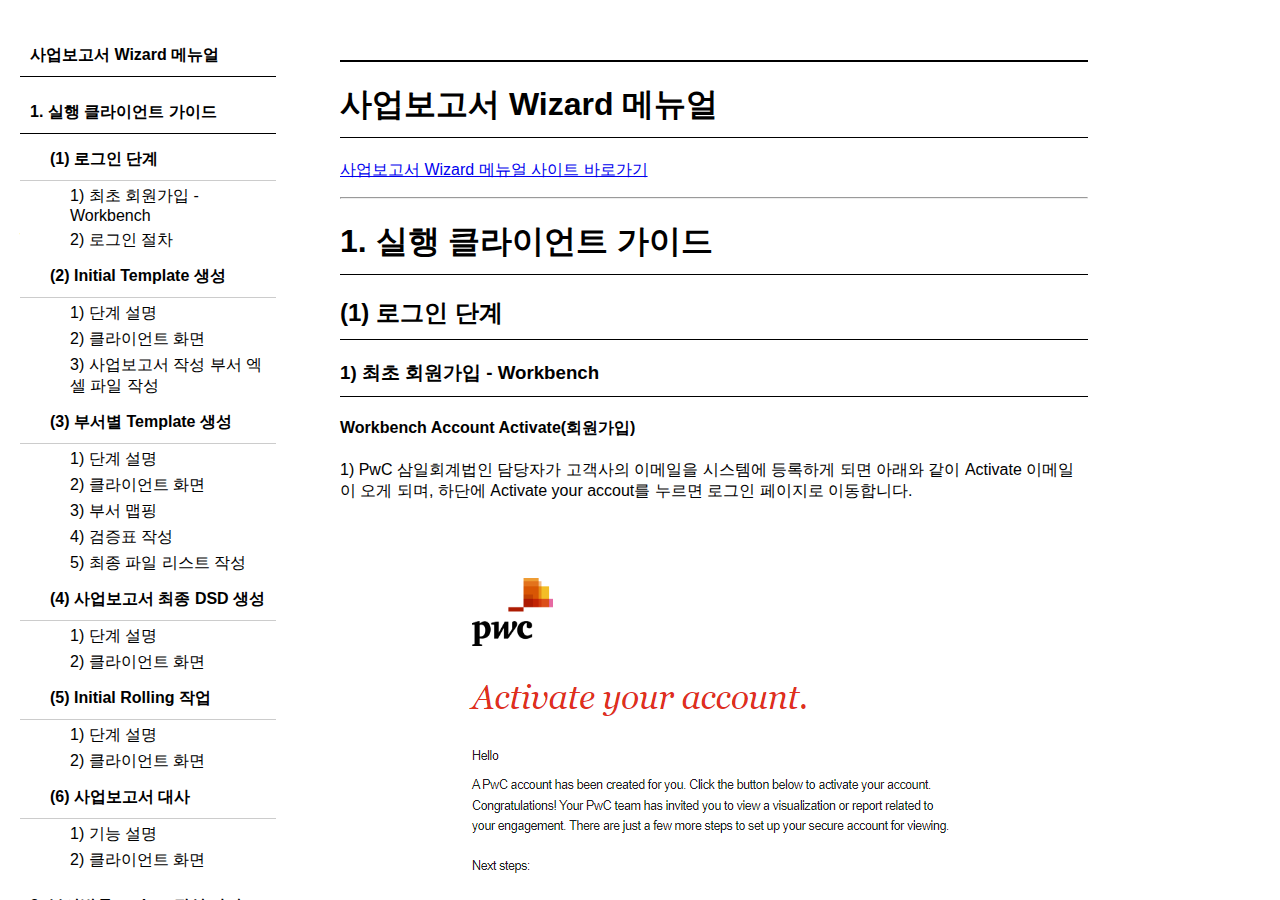
==== commit bbd155be: "feat : 사업보고서 메뉴얼 업데이트(최신화)" ====
--- a/index.html
+++ b/index.html
@@ -21,13 +21,6 @@
 <li class='toc-level-3' data-index='2.2.1'><a href='#section-2.2.1'>1) 단계 설명</a></li>
 <li class='toc-level-3' data-index='2.2.2'><a href='#section-2.2.2'>2) 클라이언트 화면</a></li>
 <li class='toc-level-3' data-index='2.2.3'><a href='#section-2.2.3'>3) 사업보고서 작성 부서 엑셀 파일 작성</a></li>
-<li class='toc-level-3' data-index='2.2.4'><a href='#section-2.2.4'>4) 사업보고서 버전 업데이트</a></li>
-<li class='toc-level-4' data-index='2.2.4.1'><a href='#section-2.2.4.1'>사업보고서 업데이트 될 시 아래와 같은 절차로 진행해주셔야 합니다.</a></li>
-<li class='toc-level-4' data-index='2.2.4.2'><a href='#section-2.2.4.2'>1. 신규 사업보고서 문서 생성</a></li>
-<li class='toc-level-4' data-index='2.2.4.3'><a href='#section-2.2.4.3'>2. 이전 버전의 전년 동기 및 직전 분기 DSD 실행 및 신규 버전으로 업데이트</a></li>
-<li class='toc-level-4' data-index='2.2.4.4'><a href='#section-2.2.4.4'>사업보고서 버전 업데이트 시 일부 개정된 양식의 경우 내용이 변경 될 수 있으므로 과거 버전의 DSD와 대사 후 사용하시는 것을 권장 드립니다.</a></li>
-<li class='toc-level-4' data-index='2.2.4.5'><a href='#section-2.2.4.5'>3. 1의 과정을 진행하지 않은 경우에는 아래와 같은 에러 문구가 발생할 수 있습니다.</a></li>
-<li class='toc-level-4' data-index='2.2.4.6'><a href='#section-2.2.4.6'>아래 안내사항이 보이는 경우 4)-1의 절차를 수행하여 주십시오.</a></li>
 <li class='toc-level-2' data-index='2.3'><a href='#section-2.3'>(3) 부서별 Template 생성</a></li>
 <li class='toc-level-3' data-index='2.3.1'><a href='#section-2.3.1'>1) 단계 설명</a></li>
 <li class='toc-level-3' data-index='2.3.2'><a href='#section-2.3.2'>2) 클라이언트 화면</a></li>
@@ -45,7 +38,7 @@
 <li class='toc-level-2' data-index='2.4'><a href='#section-2.4'>(4) 사업보고서 최종 DSD 생성</a></li>
 <li class='toc-level-3' data-index='2.4.1'><a href='#section-2.4.1'>1) 단계 설명</a></li>
 <li class='toc-level-3' data-index='2.4.2'><a href='#section-2.4.2'>2) 클라이언트 화면</a></li>
-<li class='toc-level-2' data-index='2.5'><a href='#section-2.5'>(5) Initial Rolling 작업 - TBD</a></li>
+<li class='toc-level-2' data-index='2.5'><a href='#section-2.5'>(5) Initial Rolling 작업</a></li>
 <li class='toc-level-3' data-index='2.5.1'><a href='#section-2.5.1'>1) 단계 설명</a></li>
 <li class='toc-level-3' data-index='2.5.2'><a href='#section-2.5.2'>2) 클라이언트 화면</a></li>
 <li class='toc-level-2' data-index='2.6'><a href='#section-2.6'>(6) 사업보고서 대사</a></li>
@@ -96,87 +89,56 @@
 <h3 id="section-2.1.2">2) 로그인 절차</h3>
 <h4 id="section-2.1.2.1">클라이언트 실행 이후 로그인 단계</h4>
 <ol>
-<li class="custom-li">로그인 메일주소에 상단에서 activate한 이메일을 입력한 후 확인을 누릅니다.<br>
-<br/></br></li>
-</ol>
-<p><img alt="login_email.png" class="custom-img" src="./resources/login_email.png"/><br>
-<br/></br></p>
-<ol>
-<li class="custom-li">비밀번호를 입력하고 확인을 누릅니다.<br>
-<br/></br></li>
-</ol>
-<p><img alt="login_password.png" class="custom-img" src="./resources/login_password.png"/><br>
-<br/></br></p>
-<ol>
-<li class="custom-li">2차 인증 수단을 선택한 후 확인을 누릅니다.<br>
-<br/></br></li>
-</ol>
-<p><img alt="otp_option.png" class="custom-img" src="./resources/otp_option.png"/><br>
-<br/></br></p>
-<ol>
-<li class="custom-li">전달받은 인증 코드를 입력한 후 확인을 누릅니다.<br>
-<br/></br></li>
-</ol>
-<p><img alt="otp_input.png" class="custom-img" src="./resources/otp_input.png"/><br>
-<br/></br></p>
-<ol>
-<li class="custom-li">2차 인증에 실패한 경우, 아래와 같은 경고창이 출력되며, 확인을 누르면 다시 인증을 시도할 수 있습니다.<br>
-<br/></br></li>
-</ol>
-<p><img alt="wrong_otp_popup.png" class="custom-img" src="./resources/wrong_otp_popup.png"/><br>
+<li class="custom-li">
+<p>로그인 메일주소에 상단에서 activate한 이메일을 입력한 후 확인을 누릅니다.<br>
+<br/><br>
+<img alt="5764fc80cef10a4bcb0d97c4992b04d7.png" class="custom-img" src="./resources/5764fc80cef10a4bcb0d97c4992b04d7.png"/><br>
+<br/></br></br></br></p>
+</li>
+<li class="custom-li">
+<p>비밀번호를 입력하고 확인을 누릅니다.<br>
+<br/><br>
+<img alt="75f46d5aa3e9745fbe330fa0ee1ddee3.png" class="custom-img" src="./resources/75f46d5aa3e9745fbe330fa0ee1ddee3.png"/><br/>
+<br/></br></br></p>
+</li>
+<li class="custom-li">
+<p>2차 인증 수단을 선택한 후 확인을 누릅니다.<br>
+<br/><br>
+<img alt="433c3767ad19d307a88aaf5db5eeb5ab.png" class="custom-img" src="./resources/433c3767ad19d307a88aaf5db5eeb5ab.png"/><br/>
+<br/></br></br></p>
+</li>
+<li class="custom-li">
+<p>전달받은 인증 코드를 입력한 후 확인을 누릅니다.<br>
+<br/></br></p>
+</li>
+</ol>
+<p><img alt="90ac9c26fb901f3775fdb26344e8caff.png" class="custom-img" src="./resources/90ac9c26fb901f3775fdb26344e8caff.png"/><br>
 <br/></br></p>
 <hr/>
 <h2 id="section-2.2">(2) Initial Template 생성</h2>
 <h3 id="section-2.2.1">1) 단계 설명</h3>
 <p><strong style="display: inline;">본 단계는 최초 사업보고서 Initial Template를 생성하는 단계입니다.<br/></strong><br>
 다음의 자료를 토대로 엑셀 기반의 사업보고서 작성을 위한 Template를 생성합니다.</br></p>
-<p>(1) 전년 동기 DSD <br>
-(2) 직전 분기 DSD <br>
-(3) 사업보고서 작성 부서 엑셀 파일</br></br></p>
-<blockquote style="background-color: #F5F5F5; padding: 10px; margin-left: 0; margin-right: 0;"><div class="blockquote-sidebar"></div>
-<p>Ex) 2023년 기말 사업보고서 작성 시<br/>
-(1) 전년 동기 DSD는 2022년 기말 사업보고서 DSD이며,<br/>
-(2) 직전 분기 DSD는 2023년 3분기 보고서 DSD입니다.</p>
-</blockquote>
+<p>작성 대상 <strong style="display: inline;">보고서 유형(사업/반기/분기보고서)</strong> 을 선택 후 아래 데이터를 선택해주시기 바랍니다.</p>
+<p>(1) 작업대상 DSD <br>
+(2) 사업보고서 작성 부서 엑셀 파일</br></p>
 <p><br/></p>
 <h3 id="section-2.2.2">2) 클라이언트 화면</h3>
-<p><img alt="client_step1.jpg" class="custom-img" src="./resources/client_step1.jpg"/></p>
-<p><br/></p>
+<p><img alt="69c75a43b00b5f46b723f80c3659217f.png" class="custom-img" src="./resources/69c75a43b00b5f46b723f80c3659217f.png"/><br>
+<br/></br></p>
 <h3 id="section-2.2.3">3) 사업보고서 작성 부서 엑셀 파일 작성</h3>
 <p>작성 부서 엑셀 파일 A열에 아래와 같이 부서명을 아래 방향으로 기재합니다.<br>
 만일 동일 부서 내 담당자가 여러명인 경우 회계팀1 / 회계팀2 등으로 기재 부탁 드립니다.</br></p>
-<p><img alt="작성부서엑셀1.jpg" class="custom-img" src="./resources/작성부서엑셀1.jpg"/></p>
-<p><br/></p>
-<h3 id="section-2.2.4">4) 사업보고서 버전 업데이트</h3>
-<h4 id="section-2.2.4.1">사업보고서 업데이트 될 시 아래와 같은 절차로 진행해주셔야 합니다.</h4>
-<h4 id="section-2.2.4.2">1. 신규 사업보고서 문서 생성</h4>
-<p>(작성하시는 보고서 종류에 따라서 사업보고서 / 반기보고서 / 분기보고서 각각 수행)</p>
-<ul class="custom-ul">
-<li class="custom-li">Dart 편집기 상 새문서 - 사업보고서(일반법인) 더블클릭</li>
-</ul>
-<p>위 작업을 최초로 수행할  특정 경로에 자동으로 관련 양식이 업데이트 되며 사업보고서 Wizard는 이를 이용합니다.</p>
-<p><img alt="dart_editor.jpg" class="custom-img" src="./resources/dart_editor.jpg"/><br>
-<br/></br></p>
-<h4 id="section-2.2.4.3">2. 이전 버전의 전년 동기 및 직전 분기 DSD 실행 및 신규 버전으로 업데이트</h4>
-<p>Input DSD 파일이 최신 버전이 아닐 시 Dart 편집기로 실행 시 아래와 같은 안내 문구가 생성되고 "예"를 눌러 최신 버전으로 변환한 후 사용하셔야 이후 단계에서 최신 버전의 사업보고서가 생성됩니다.<br>
-<br/></br></p>
-<h4 id="section-2.2.4.4">사업보고서 버전 업데이트 시 일부 개정된 양식의 경우 내용이 변경 될 수 있으므로 과거 버전의 DSD와 대사 후 사용하시는 것을 권장 드립니다.</h4>
-<p><br/></p>
-<p><img alt="dart_updated.jpg" class="custom-img" src="./resources/dart_updated.jpg"/><br>
-<br/></br></p>
-<h4 id="section-2.2.4.5">3. 1의 과정을 진행하지 않은 경우에는 아래와 같은 에러 문구가 발생할 수 있습니다.</h4>
-<p>이는 Input DSD는 최신 버전인 반면, 관련 양식은 존재하지 않기 때문에 발생하는 문제입니다.</p>
-<h4 id="section-2.2.4.6">아래 안내사항이 보이는 경우 4)-1의 절차를 수행하여 주십시오.</h4>
-<p><img alt="dart_file_error.jpg" class="custom-img" src="./resources/dart_file_error.jpg"/><br>
-<br/></br></p>
+<p><img alt="department_xlsx.jpg" class="custom-img" src="./resources/department_xlsx.jpg"/></p>
+<p><br/></p>
 <hr/>
 <h2 id="section-2.3">(3) 부서별 Template 생성</h2>
 <h3 id="section-2.3.1">1) 단계 설명</h3>
-<p><strong style="display: inline;">본 단계는 1-(1) 에서 생성된 엑셀 파일(xlsm)을 토대로 작성 부서 별 엑셀 파일(xlsm) N개를 생성합니다.</strong></p>
-<p>1-(1)에서 생성한 사업보고서 Initial Template를 기반으로 아래와 같은 작업을 진행해주셔야 합니다.</p>
+<p><strong style="display: inline;">Initial Template 단계에서 생성된 엑셀 파일(xlsm)을 토대로 작성 부서 별 엑셀 파일(xlsm) N개를 생성합니다.</strong></p>
+<p>Initial Template를 기반으로 아래와 같은 작업을 진행해주셔야 합니다.</p>
 <p>(1) 사업보고서 작성 영역을 각 사업부 R&amp;R에 맞게 분배 <br>
-(2) 사업보고서 내용 상 검증이 필요한 금액의 경우 검증표에 맵핑<br>
-(3) 부서별 Template 생성 결과인 separate_template 폴더 sharepoint 상에 업로드 및 "최종 파일 리스트.xlsx" 작성</br></br></p>
+(2) 사업보고서 내용 상 검증이 필요한 금액의 경우 검증표 작성<br/>
+(3) 부서별 Template 생성 결과인 separate_template 폴더 sharepoint 상에 업로드</br></p>
 <p><br/></p>
 <h3 id="section-2.3.2">2) 클라이언트 화면</h3>
 <p><img alt="client_step2.jpg" class="custom-img" src="./resources/client_step2.jpg"/></p>
@@ -192,7 +154,7 @@
 <blockquote style="background-color: #F5F5F5; padding: 10px; margin-left: 0; margin-right: 0;"><div class="blockquote-sidebar"></div>
 <p>Initial Template 상 DSD 시트</p>
 </blockquote>
-<p><img alt="DSD시트1.jpg" class="custom-img" src="./resources/DSD시트1.jpg"/><br>
+<p><img alt="DSDsheet1.jpg" class="custom-img" src="./resources/DSDsheet1.jpg"/><br>
 <br/></br></p>
 <h4 id="section-2.3.3.2">기본 작성 방법</h4>
 <ol>
@@ -215,13 +177,8 @@
 <h3 id="section-2.3.4">4) 검증표 작성</h3>
 <h4 id="section-2.3.4.1">검증표 작성 개요</h4>
 <p>아래 화면 상 자금팀과 회계팀의 자본금은 동일하나, 경영기획팀의 자본금이 상이한 것을 알 수 있습니다.<br>
-관련 부분을 최초에 한번만 맵핑해주게 되면 추후 부서별 Template으로 나누어져서 새롭게 작성되어도 작성된 검증표에 대한 링크가 연결됩니다.</br></p>
-<ul class="custom-ul">
-<li class="custom-li">스마트리뷰어 별도/연결 파일의 경우 최종 DSD 생성 단계에서 합쳐지게 됩니다.<br>
-따라서 위 검증표 작성과는 별개로 스마트리뷰어 별도/연결 파일에도 검증표 생성 작업을 수행해주셔야 합니다.<br>
-(작성 방법은 동일하며 스마트리뷰어 파일 내 "reference_table"이라는 표를 생성한 후 작업해주시면 되겠습니다.(삽입-표 기능 활용) )</br></br></li>
-</ul>
-<p><img alt="검증표1.jpg" class="custom-img" src="./resources/검증표1.jpg"/></p>
+관련 부분을 최초에 한번만 맵핑해주게 되면 추후 부서별 Template으로 나누어져서 새롭게 수식이 업데이트 되어도 작성된 검증표에 대한 링크가 연결됩니다.</br></p>
+<p><img alt="ref_table1.jpg" class="custom-img" src="./resources/ref_table1.jpg"/></p>
 <h4 id="section-2.3.4.2">기본 작성 방법</h4>
 <ol>
 <li class="custom-li">
@@ -253,43 +210,49 @@
 <p>검증표 검증 실패로 인해 Template 생성이 중단될 시 검증 실패 내역 정리된 엑셀 파일을 통해 검증표 수정 후 재 시도 부탁 드립니다.(TBD)</p>
 <ol>
 <li class="custom-li">DSD 시트 상 "회계부"에 동그라미(O) 표시 되어 있는 행과 관련 된 금액을 검증표 상 "자금부"의 금액으로 입력한 경우</li>
-<li class="custom-li">금액열을 DSD 상 셀 참조가 아닌 숫자로 Key-in하는 경우</li>
-<li class="custom-li">검증표 상 비어있는 셀이 있는 경우<br>
+<li class="custom-li">금액열을 DSD 상 셀 참조가 아닌 숫자로 Key-in하는 경우<br>
 <br/></br></li>
 </ol>
 <h3 id="section-2.3.5">5) 최종 파일 리스트 작성</h3>
 <h4 id="section-2.3.5.1">관련 개요</h4>
-<p>1-(2) 부서별 Template 생성을 진행하시게 되면 아래와 같이 사업보고서 Wizard가 위치하는 폴더에 separate_template 폴더가 생성됩니다.<br>
+<p>부서별 Template 생성을 진행하시게 되면 아래와 같이 사업보고서 Wizard가 위치하는 폴더에 separate_template 폴더가 생성됩니다.<br>
 해당 separate_template 폴더 안에는 각 부서별 폴더 및 부서별 Template이 위치하게 됩니다.</br></p>
 <h4 id="section-2.3.5.2">해당 안의 파일을 Sharepoint 상 각 부서 폴더 안으로 업로드하여 작성 부서 별로 사업보고서 작성을 진행해주시면 되겠습니다.</h4>
-<p>이때, 스마트리뷰어_별도 및 스마트리뷰어_연결 폴더의 경우 최초 생성 시에 <strong style="display: inline;">빈 폴더</strong>로 생성되며,<br/> 회계팀에서 작성하신 <strong style="display: inline;">스마트리뷰어 파일을 관련 폴더</strong>에 넣어주시기 바랍니다.</p>
+<p>이때, 스마트리뷰어_별도 및 스마트리뷰어_연결 폴더의 경우 최초 생성 시에 <strong style="display: inline;">빈 폴더</strong>로 생성되며,<br/> 회계팀에서 작성하신 <strong style="display: inline;">스마트리뷰어 파일을 관련 폴더</strong>에 넣어주시기 바랍니다.<br>
+(ixd를 첨부하시거나 스마트리뷰어를 사용하시지 않는 경우 빈 폴더로 남겨두시면 됩니다.)</br></p>
 <p><img alt="separate_template.jpg" class="custom-img" src="./resources/separate_template.jpg"/><br>
 <br/></br></p>
 <p>"최종 파일 리스트.xlsx"는 자동으로 생성되며, 최초 생성 시 스마트리뷰어 파일명을 확장자(.xlsm)와 함께 입력 부탁 드리겠습니다.<br/><br>
 만일 관련 파일명이나 폴더명이 변경된 경우 (3) 사업보고서 최종 DSD 생성 전 "최종 파일 리스트.xlsx"를 업데이트 해주셔야 합니다.</br></p>
 <p><strong style="display: inline;">🚫 "최종 파일 리스트.xlsx"의 이름은 고정 값으로 변경하셔서는 안됩니다.</strong></p>
-<p><img alt="최종파일리스트1.jpg" class="custom-img" src="./resources/최종파일리스트1.jpg"/></p>
+<p><img alt="final_file_list.jpg" class="custom-img" src="./resources/final_file_list.jpg"/></p>
 <p><br/></p>
 <hr/>
 <h2 id="section-2.4">(4) 사업보고서 최종 DSD 생성</h2>
 <h3 id="section-2.4.1">1) 단계 설명</h3>
-<p><strong style="display: inline;">본 단계는 1-(2) 에서 생성된 작성 부서 별 엑셀 파일(xlsm)을 토대로 최종적으로 사업보고서 DSD를 생성합니다.</strong><br>
-1-(2)에서 생성한 부서 별 Template를 기반으로 아래와 같은 작업을 진행해주셔야 합니다.</br></p>
-<p>(1) 부서 별 Template 작성 가이드에 맞게 사업보고서 작성 및 검증 수행<br>
-(Sharepoint 상 엑셀 환경에서 진행)</br></p>
-<p>(2) Sharepoint에서 작성된 Template을 하나의 압축 파일로 다운로드<br/>
-(1-(2)-5) "최종 파일 리스트.xlsx" 작성 확인 필요)</p>
+<p><strong style="display: inline;">본 단계는 작성 부서 별 엑셀 파일(xlsm)을 토대로 최종적으로 사업보고서 DSD를 생성합니다.</strong><br>
+부서 별 Template를 기반으로 아래와 같은 작업을 진행해주셔야 합니다.</br></p>
+<p>(1) 부서 별 Template 작성 가이드에 맞게 사업보고서 작성 및 검증 수행</p>
+<p>(2) Sharepoint에서 작성된 Template을 하나의 압축 파일로 다운로드<br>
+( "최종 파일 리스트.xlsx" 작성 확인 필요)</br></p>
 <p><br/></p>
 <h3 id="section-2.4.2">2) 클라이언트 화면</h3>
 <p><img alt="client_step3.jpg" class="custom-img" src="./resources/client_step3.jpg"/></p>
 <p><br/></p>
 <hr/>
-<h2 id="section-2.5">(5) Initial Rolling 작업 - TBD</h2>
+<h2 id="section-2.5">(5) Initial Rolling 작업</h2>
 <h3 id="section-2.5.1">1) 단계 설명</h3>
-<p><strong style="display: inline;">본 단계는 최초 사업보고서 Initial Template를 생성하는 단계입니다. Initial Template 생성 대체 작업<br>
+<p><strong style="display: inline;">본 단계는 최초 사업보고서 Initial Template를 생성하는 단계입니다. Initial Template 생성 시 기존에 부서 맵핑 및 검증표 작성을 하신 경우 이를 반영하여 템플릿을 생성합니다.<br>
 <br/></br></strong></p>
+<p>아래 작업이 수행된 사업보고서 Template이 필요합니다.</p>
+<p>(1) 사업보고서 작성 영역을 각 사업부 R&amp;R에 맞게 분배 <br>
+(2) 사업보고서 내용 상 검증이 필요한 금액의 경우 검증표 작성(선택사항)</br></p>
+<p>작성 대상 <strong style="display: inline;">보고서 유형(사업/반기/분기보고서)</strong> 을 선택 후 아래 데이터를 선택해주시기 바랍니다.</p>
+<p>(1) 부서 맵핑 및 검증표 작성(선택)된 사업보고서 Template<br>
+(2) 최신 사업보고서 DSD (사업보고서 Template이 최신 내용이 아닌 경우)<br/>
+(3) 사업보고서 작성 부서 엑셀 파일</br></p>
 <h3 id="section-2.5.2">2) 클라이언트 화면</h3>
-<p><img alt="client_step4.jpg" class="custom-img" src="./resources/client_step4.jpg"/></p>
+<p><img alt="ec84ebac46b21269e6459bce0d489be4.png" class="custom-img" src="./resources/ec84ebac46b21269e6459bce0d489be4.png"/></p>
 <p><br/></p>
 <hr/>
 <h2 id="section-2.6">(6) 사업보고서 대사</h2>
@@ -310,11 +273,11 @@
 <li class="custom-li">🚫 Dart 표준 양식 상 <strong style="display: inline;">필수 글씨는 삭제 및 다른 위치로 이동될 수 없습니다.</strong> </li>
 <li class="custom-li">📌따라서 <strong style="display: inline;">부서별 Template 작성</strong> 시에도 <strong style="display: inline;">삭제 및 다른 위치로 이동</strong>해서는 안됩니다.</li>
 </ul>
-<p><img alt="필수글씨2.jpg" class="custom-img" src="./resources/필수글씨2.jpg"/><br>
-<img alt="필수글씨1.jpg" class="custom-img" src="./resources/필수글씨1.jpg"/></br></p>
+<p><img alt="blue_text2.jpg" class="custom-img" src="./resources/blue_text2.jpg"/><br>
+<img alt="blue_text1.jpg" class="custom-img" src="./resources/blue_text1.jpg"/></br></p>
 <h4 id="section-3.1.1.2">필수 표는 다음과 같습니다.</h4>
-<p><img alt="필수표1.jpg" class="custom-img" src="./resources/필수표1.jpg"/><br>
-<br/></br></p>
+<p><img alt="blue_table1.jpg" class="custom-img" src="./resources/blue_table1.jpg"/></p>
+<p><br/></p>
 <ul class="custom-ul">
 <li class="custom-li">
 <p>필수 표는  <strong style="display: inline;">파란색 테두리</strong>로 표시되어 있으며 Template 상 <strong style="display: inline;">유일한 이름으로 정의</strong>되어 있습니다.</p>
@@ -377,7 +340,7 @@
 </blockquote>
 </li>
 </ul>
-<p><img alt="일반표오류1.jpg" class="custom-img" src="./resources/일반표오류1.jpg"/></p>
+<p><img alt="normal_table_error1.jpg" class="custom-img" src="./resources/normal_table_error1.jpg"/></p>
 <ul class="custom-ul">
 <li class="custom-li"><strong style="display: inline;">일반 표 및 일반 글씨</strong>의 경우 다음의 사항만 <strong style="display: inline;">주의</strong>하여 주시기 바랍니다.</li>
 <li class="custom-li">일반 표 등을 수정하실 때 <strong style="display: inline;">전체 열 추가 / 열 삭제 등의 행위로</strong> 인해서 <strong style="display: inline;">필수 글씨나 필수 표가 의도치않게 변경되는 경우</strong></li>
@@ -393,7 +356,7 @@
 <li class="custom-li">필수표 메뉴 부분</li>
 <li class="custom-li">작성 가이드 메뉴 부분</li>
 </ol>
-<p><img alt="리본메뉴1.jpg" class="custom-img" src="./resources/리본메뉴1.jpg"/></p>
+<p><img alt="ribbonmenu1.jpg" class="custom-img" src="./resources/ribbonmenu1.jpg"/></p>
 <p><br/></p>
 <hr/>
 <h2 id="section-3.3">(3) 개별/전체 검증</h2>
@@ -408,13 +371,13 @@
 <blockquote style="background-color: #F5F5F5; padding: 10px; margin-left: 0; margin-right: 0;"><div class="blockquote-sidebar"></div>
 <p>📌 Dart 표준 양식 상 표준 XML을 준수하지 않는 경우 DSD 생성이 불가능합니다.</p>
 </blockquote>
-<p><img alt="검증1.jpg" class="custom-img" src="./resources/검증1.jpg"/></p>
+<p><img alt="vaild1.jpg" class="custom-img" src="./resources/vaild1.jpg"/></p>
 <ul class="custom-ul">
 <li class="custom-li">검증 내역 및 검증 결과를 확인하시고, 관련 내용이 부서별 Template 작성 가이드를 준수하였는지 검토해주시기 바랍니다.</li>
 <li class="custom-li">검증 결과 실제로 검토가 필요한 부분은 검증 결과 상 링크 열 <a href="">위치로 이동</a>을 통하여 편하게 확인할 수 있습니다.</li>
 <li class="custom-li"><strong style="display: inline;">검증 완료 시</strong> 아래와 같은 결과를 확인하실 수 있습니다.</li>
 </ul>
-<p><img alt="검증2.jpg" class="custom-img" src="./resources/검증2.jpg"/></p>
+<p><img alt="vaild2.jpg" class="custom-img" src="./resources/vaild2.jpg"/></p>
 <p><br/></p>
 <hr/>
 <h2 id="section-3.4">(4) 표시 변경</h2>
@@ -422,12 +385,12 @@
 <ul class="custom-ul">
 <li class="custom-li">작업 현황이 <strong style="display: inline;">작업 완료</strong>로 변경되며, <strong style="display: inline;">모든 시트에 보호가 생성</strong>되어 시트의 내용을 변경할 수 없습니다.</li>
 </ul>
-<p><img alt="안내1.jpg" class="custom-img" src="./resources/안내1.jpg"/></p>
+<p><img alt="notice1.jpg" class="custom-img" src="./resources/notice1.jpg"/></p>
 <ul class="custom-ul">
 <li class="custom-li">만일 작성 완료를 수행한 후 추가 작업이 필요한 경우 <strong style="display: inline;">재작성</strong> 기능을 수행합니다.<br>
     작업 현황이 <strong style="display: inline;">작업 중</strong>으로 변경되며, 모든 시트의 보호가 해제됩니다.</br></li>
 </ul>
-<p><img alt="안내2.jpg" class="custom-img" src="./resources/안내2.jpg"/></p>
+<p><img alt="notice2.jpg" class="custom-img" src="./resources/notice2.jpg"/></p>
 <hr/>
 <h2 id="section-3.5">(5) 필수 표 메뉴</h2>
 <p><strong style="display: inline;">필수 표 메뉴는 필수 표의 행 추가 및 행 삭제를 위한 기능을 제공합니다.</strong></p>
@@ -435,24 +398,24 @@
 <li class="custom-li">필수표 행 추가 및 행 삭제는 기본적으로 <strong style="display: inline;">필수 표의 영역 내 본문 행</strong>에서만 작동합니다.<br/> 만일 필수 표의 영역이 아니거나 제목 행인 경우 다음과 같이 행 추가 및 행 삭제가 수행되지 않습니다.</li>
 </ul>
 <p><br/></p>
-<p><strong style="display: inline;">1.  필수 표의 영역 구분</strong><br/><br>
-<img alt="필수표영역.jpg" class="custom-img" src="./resources/필수표영역.jpg"/></br></p>
+<p><strong style="display: inline;">1.  필수 표의 영역 구분</strong><br/></p>
+<p><img alt="bluetable_area.jpg" class="custom-img" src="./resources/bluetable_area.jpg"/></p>
 <ul class="custom-ul">
 <li class="custom-li">필수 표의 영역이 아닌 경우 안내 메시지</li>
 </ul>
-<p><img alt="안내3.jpg" class="custom-img" src="./resources/안내3.jpg"/></p>
+<p><img alt="notice3.jpg" class="custom-img" src="./resources/notice3.jpg"/></p>
 <ul class="custom-ul">
 <li class="custom-li">필수 표의 제목 행인 경우<br>
 제목 행이 두 줄 이상인 경우 <strong style="display: inline;">셀 배경 색</strong>을 기준으로 제목 행을 판별합니다.<br/> <strong style="display: inline;">회색</strong>의 경우 제목 행으로 간주됩니다.</br></li>
 </ul>
-<p><img alt="안내4.jpg" class="custom-img" src="./resources/안내4.jpg"/></p>
+<p><img alt="notice4.jpg" class="custom-img" src="./resources/notice4.jpg"/></p>
 <p><br/></p>
 <p><strong style="display: inline;">2. 필수 표 행 추가</strong></p>
 <ul class="custom-ul">
 <li class="custom-li">추가할 행 수를 1 이상의 정수로 입력합니다.</li>
 <li class="custom-li">Dart 표준 양식 상 행 추가가 불가능한 행의 경우 추가가 되지 않습니다.</li>
 </ul>
-<p><img alt="행추가.jpg" class="custom-img" src="./resources/행추가.jpg"/></p>
+<p><img alt="add_row.jpg" class="custom-img" src="./resources/add_row.jpg"/></p>
 <p><br/></p>
 <p><strong style="display: inline;">3. 필수 표 행 삭제</strong></p>
 <ul class="custom-ul">
@@ -460,7 +423,7 @@
 <li class="custom-li">Dart 표준 양식 상 행 삭제가 불가능한 행의 경우 삭제가 되지 않습니다.</li>
 <li class="custom-li">그외 로직 상 삭제가 불가능한 경우 안내 창과 함께 행 삭제 기능이 실행되지 않습니다.</li>
 </ul>
-<p><img alt="행삭제.jpg" class="custom-img" src="./resources/행삭제.jpg"/></p>
+<p><img alt="del_row.jpg" class="custom-img" src="./resources/del_row.jpg"/></p>
 <p><br/></p>
 <ol>
 <li class="custom-li">
@@ -492,7 +455,7 @@
 <li class="custom-li">사용자 기재사항에 회사별 가이드 기입</li>
 <li class="custom-li">창을 닫아 사용자 작업 사항 저장 (AU열에 G1 등의 표시 확인)</li>
 </ul>
-<p><img alt="작성가이드1.jpg" class="custom-img" src="./resources/작성가이드1.jpg"/></p>
+<p><img alt="guide1.jpg" class="custom-img" src="./resources/guide1.jpg"/></p>
 <ol>
 <li class="custom-li">
 <p>작성 내역 확인 (기존 작성 부분)</p>
@@ -501,7 +464,7 @@
 <p>AU 열 G1 클릭 및  작성 가이드 열기 기능 수행</p>
 </li>
 </ol>
-<p><img alt="작성가이드2.jpg" class="custom-img" src="./resources/작성가이드2.jpg"/></p>
+<p><img alt="guide2.jpg" class="custom-img" src="./resources/guide2.jpg"/></p>
 <ul class="custom-ul">
 <li class="custom-li">선택 내역 및 작성 내역 확인 가능</li>
 <li class="custom-li">만일 해당 화면이 짤려서 나오는 경우 아래 사항 확인<ul class="custom-ul">
@@ -509,7 +472,7 @@
 </ul>
 </li>
 </ul>
-<p><img alt="작성가이드3.jpg" class="custom-img" src="./resources/작성가이드3.jpg"/></p>
+<p><img alt="guide3.jpg" class="custom-img" src="./resources/guide3.jpg"/></p>
 <div ;="" id="footer" style="text-align: left; padding: 5px; font-size: 14px; font-style: italic; color: #666; border-top: 2px solid #666;">
 <p>This application is Copyright © 2024 PwC. Samil PricewaterhouseCoopers. All rights reserved. </p>
 <p>The application may contain third party software for which attribution notices are set forth below.</p>
